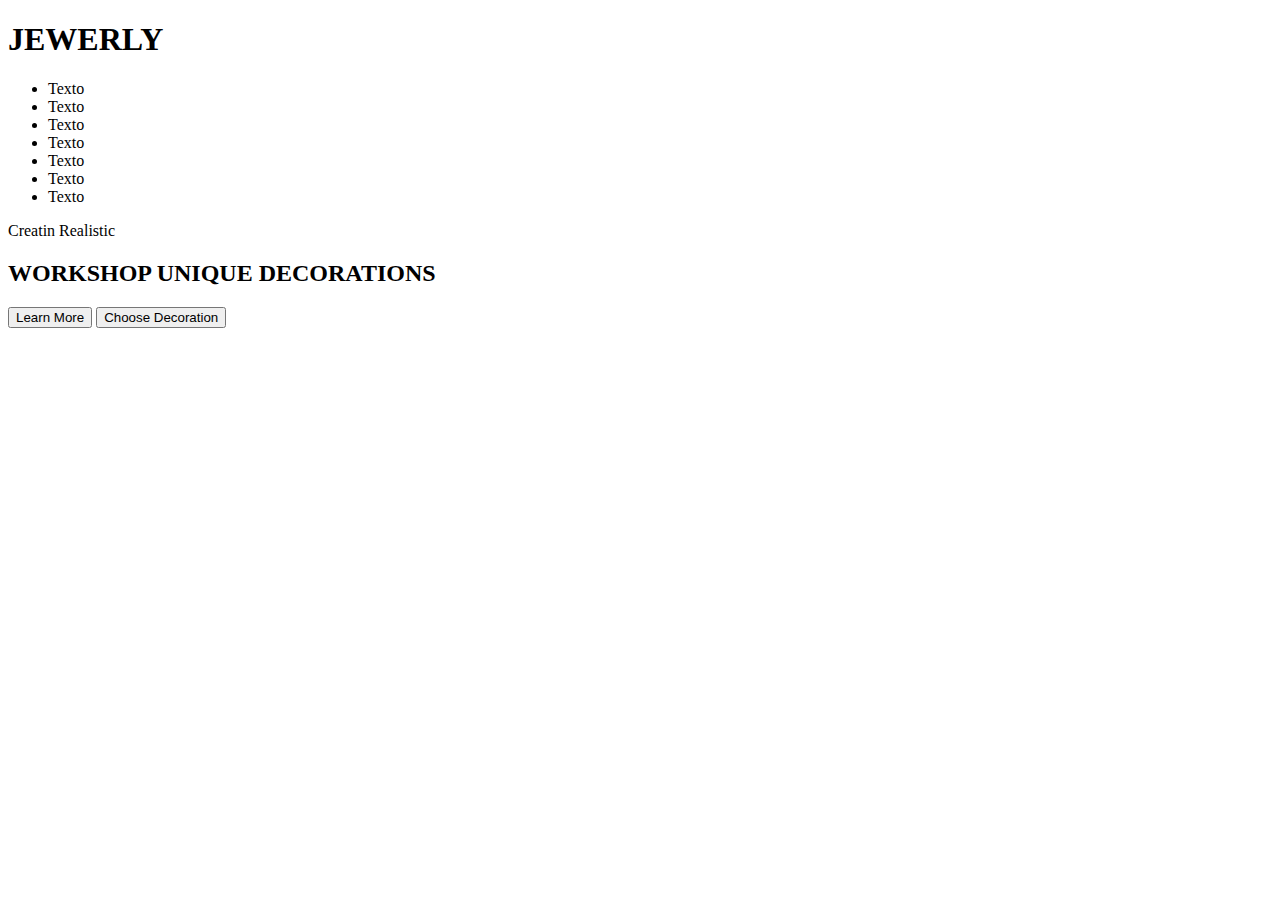
==== jewerly/index.html @ 1625b0ab "le puse css" ====
<!DOCTYPE html>
<html>
<head>
	<meta charset="utf-8">
	<meta http-equiv="X-UA-Compatible" content="IE=edge">
	<title></title>
	<link rel="stylesheet" href="css/style.css">
</head>
<body>

	<header>
		<div class="wrap-header" >
			

			<div class="header-menu">


				<h1 class="brand">
					JEWERLY

				</h1>

				<div class="wrap-menu">

					<ul class="menu">
						<li class="item">Texto</li>
						<li class="item">Texto</li>
						<li class="item">Texto</li>
						<li class="item">Texto</li>
						<li class="item">Texto</li>
						<li class="item">Texto</li>
						<li class="item">Texto</li>
					</ul>
				</div>

			</div>

			<div class="header-container">

				<div class="lema"> Creatin Realistic </div>

				<h2>WORKSHOP UNIQUE DECORATIONS</h2>

			</div>

			<div class="header-footer"></div>

				<button class="more">Learn More</button>
				<button class="choose">Choose Decoration</button>

		</div>
	</header>
	
</body>
</html>
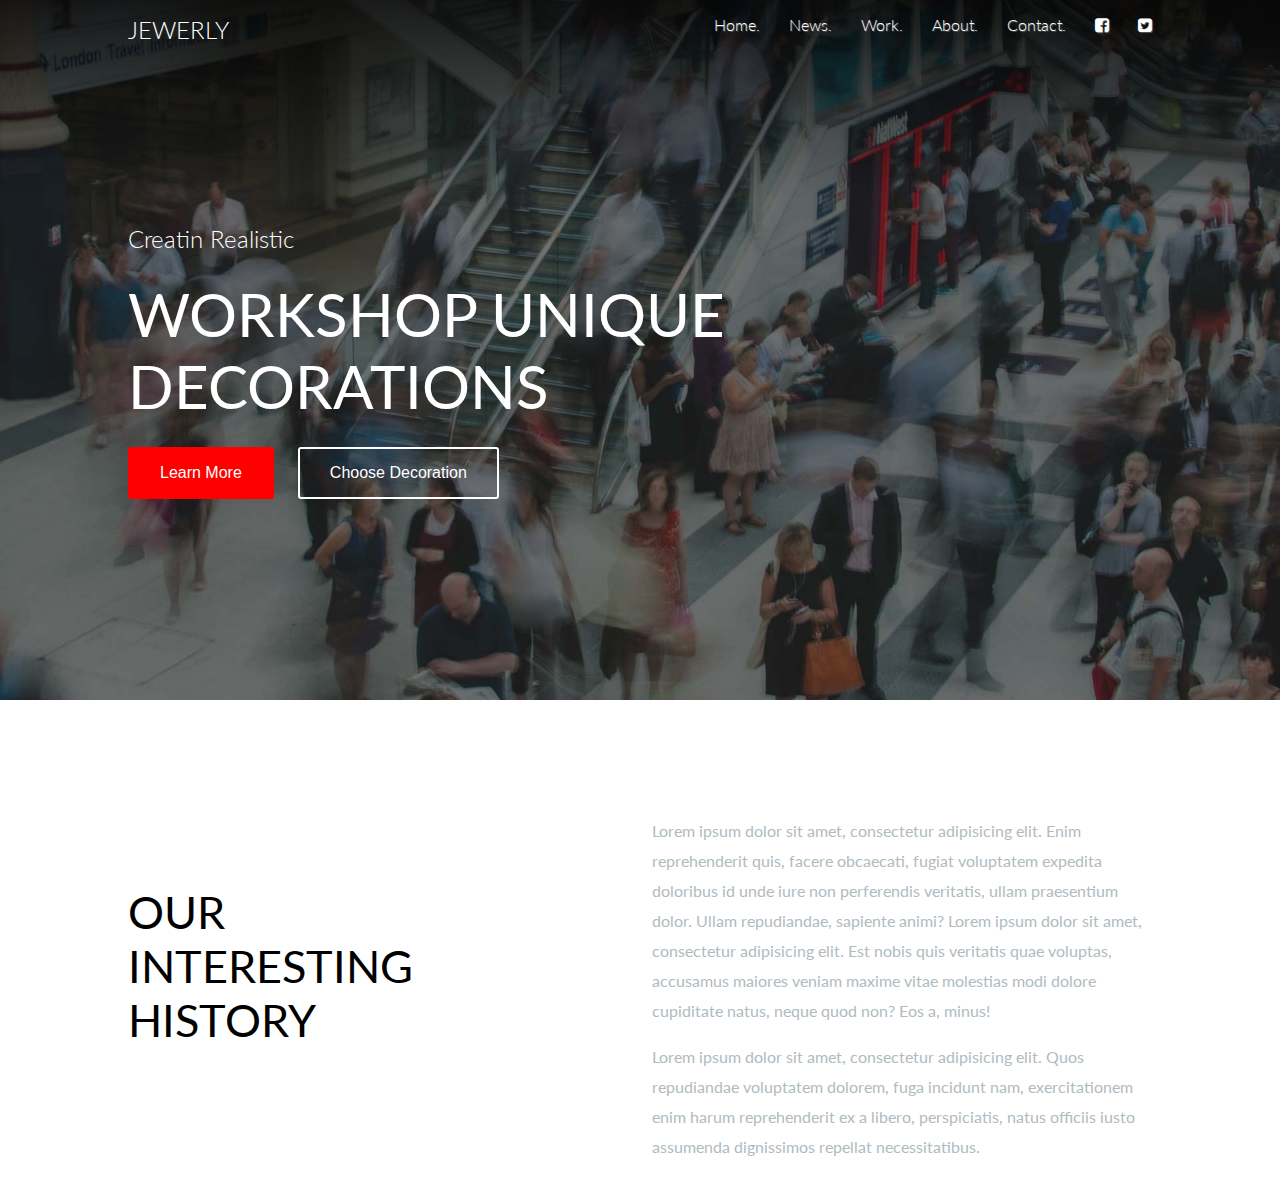
==== commit 8940f3e5: "Creación de Introducción" ====
--- a/jewerly/index.html
+++ b/jewerly/index.html
@@ -1,55 +1,86 @@
 <!DOCTYPE html>
 <html>
+
 <head>
 	<meta charset="utf-8">
 	<meta http-equiv="X-UA-Compatible" content="IE=edge">
 	<title></title>
+	<link rel="stylesheet" href="css/font-awesome-4.2.0/css/font-awesome.css">
 	<link rel="stylesheet" href="css/style.css">
 </head>
 <body>
 
-	<header>
+	<header>			
+	<div class="degradado">
+
+
 		<div class="wrap-header" >
+
 			
 
 			<div class="header-menu">
 
 
 				<h1 class="brand">
-					JEWERLY
+					<a href="">JEWERLY</a>
 
 				</h1>
 
 				<div class="wrap-menu">
 
 					<ul class="menu">
-						<li class="item">Texto</li>
-						<li class="item">Texto</li>
-						<li class="item">Texto</li>
-						<li class="item">Texto</li>
-						<li class="item">Texto</li>
-						<li class="item">Texto</li>
-						<li class="item">Texto</li>
+						<li class="item"><a href="">Home.</a></li>
+						<li class="item"><a href="">News.</a></li>
+						<li class="item"><a href="">Work.</a> </li>
+						<li class="item"><a href="">About.</a></li>
+						<li class="item"><a href="">Contact.</a></li>
+						<li class="item">
+							<a href=""><i class="fa fa-facebook-square"></i></a>
+						</li>
+						<li class="item">
+							<a href=""><i class="fa fa-twitter-square"></i></a>
+						</li>
+
 					</ul>
 				</div>
 
+				<div class="cleafix"></div>
+ 
 			</div>
 
 			<div class="header-container">
 
 				<div class="lema"> Creatin Realistic </div>
 
-				<h2>WORKSHOP UNIQUE DECORATIONS</h2>
+				<h2>WORKSHOP UNIQUE <br> DECORATIONS</h2>
 
 			</div>
 
-			<div class="header-footer"></div>
+			<div class="header-footer">
 
 				<button class="more">Learn More</button>
 				<button class="choose">Choose Decoration</button>
 
+			</div>
+
+
+		</div>
+
+
 		</div>
 	</header>
-	
+
+	<div class="container">
+		<section class="intro">
+			<h3>OUR INTERESTING HISTORY </h3>
+			<div class="text"> 
+
+				<p> Lorem ipsum dolor sit amet, consectetur adipisicing elit. Enim reprehenderit quis, facere obcaecati, fugiat voluptatem expedita doloribus id unde iure non perferendis veritatis, ullam praesentium dolor. Ullam repudiandae, sapiente animi? Lorem ipsum dolor sit amet, consectetur adipisicing elit. Est nobis quis veritatis quae voluptas, accusamus maiores veniam maxime vitae molestias modi dolore cupiditate natus, neque quod non? Eos a, minus!</p>
+
+				<p>Lorem ipsum dolor sit amet, consectetur adipisicing elit. Quos repudiandae voluptatem dolorem, fuga incidunt nam, exercitationem enim harum reprehenderit ex a libero, perspiciatis, natus officiis iusto assumenda dignissimos repellat necessitatibus.</p>
+			</div>
+
+		</section>
+	</div>
 </body>
-</html>
+</html>--- a/jewerly/css/style.css
+++ b/jewerly/css/style.css
@@ -0,0 +1,164 @@
+@import url(http://fonts.googleapis.com/css?family=Lato:300,400,700);
+
+
+/*HEADER*/
+
+body{
+	margin: 0;
+	border: 0;
+	font-family: 'Lato', sans-serif;
+}
+
+header{
+	height: 700px;
+	background-image: url(../img/fondo.jpg);
+	background-size: cover;
+	color: white;
+
+}
+
+header .wrap-header {
+	width: 1024px;
+	margin: 0 auto;
+
+}
+
+header .degradado{
+
+padding-top: 15px;
+background: -moz-linear-gradient(top, rgba(0,0,0,0.75) 0%, rgba(0,0,0,0) 40%); /* FF3.6+ */
+background: -webkit-gradient(linear, left top, left bottom, color-stop(0%,rgba(0,0,0,0.75)), color-stop(40%,rgba(0,0,0,0))); /* Chrome,Safari4+ */
+background: -webkit-linear-gradient(top, rgba(0,0,0,0.75) 0%,rgba(0,0,0,0) 40%); /* Chrome10+,Safari5.1+ */
+background: -o-linear-gradient(top, rgba(0,0,0,0.75) 0%,rgba(0,0,0,0) 40%); /* Opera 11.10+ */
+background: -ms-linear-gradient(top, rgba(0,0,0,0.75) 0%,rgba(0,0,0,0) 40%); /* IE10+ */
+background: linear-gradient(to bottom, rgba(0,0,0,0.75) 0%,rgba(0,0,0,0) 40%); /* W3C */
+filter: progid:DXImageTransform.Microsoft.gradient( startColorstr='#bf000000', endColorstr='#00000000',GradientType=0 ); /* IE6-9 */
+
+}
+
+header h1{
+
+	width: 150px;
+	float: left;
+	font-size: 24px;
+	padding: 0;
+	margin: 0;
+
+
+}
+
+header h1 a {
+	font-weight: 300;
+	color: white;
+	text-decoration: none;
+}
+
+/* MENU */
+
+header .wrap-menu {
+	float: right;
+}
+
+
+header .menu {
+	margin: 0;
+	padding: 0;
+	list-style: none;
+
+}
+
+header .menu .item{
+	display: inline-table;
+	margin-left:  25px;
+	text-shadow: #555 1px 1px 1px;
+
+}
+
+header .menu .item a {
+	color: white;
+	text-decoration: none;
+	font-weight: 300;
+}
+
+header .menu .item a:hover {
+	color: red;
+}
+
+.cleafix {
+	clear: both;
+}
+
+
+/* HEADER CONTAINER*/
+
+header .header-container{
+	margin-top: 180px;
+}
+
+header .header-container .lema{ 
+	font-weight: 300;
+	font-size: 24px;
+}
+
+header .header-container h2{
+	font-size: 60px;
+	font-weight: 400;
+	margin: 25px 0;
+
+}
+
+button.more{
+	
+	font-size: 16px;
+	border: 2px solid red;
+	background-color: red;
+	color: white;
+	padding: 15px 30px;
+	border-radius:3px;
+	cursor: pointer;
+
+}
+
+button.more:hover{
+
+	background-color: #c70204;
+	border-color: #c70204 ;
+}
+
+button.choose{
+	
+	margin-left: 20px;
+	font-size: 16px;
+	border: 2px solid white;
+	background-color: transparent;
+	color: white;
+	padding: 15px 30px;
+	border-radius:3px;
+	cursor: pointer;
+
+}
+
+.container {
+	width: 1024px;
+	margin: 0 auto;
+}
+
+.intro h3{
+	float: left;
+	font-size: 45px;
+	font-weight:400;
+	width: 300px;
+	padding-top: 140px; 
+}
+
+.intro .text{
+	float: right;
+	width: 500px;
+	color: #b0bbc0;
+	font-size: 16px;
+	padding-top: 100px;
+	line-height: 30px
+}
+
+
+
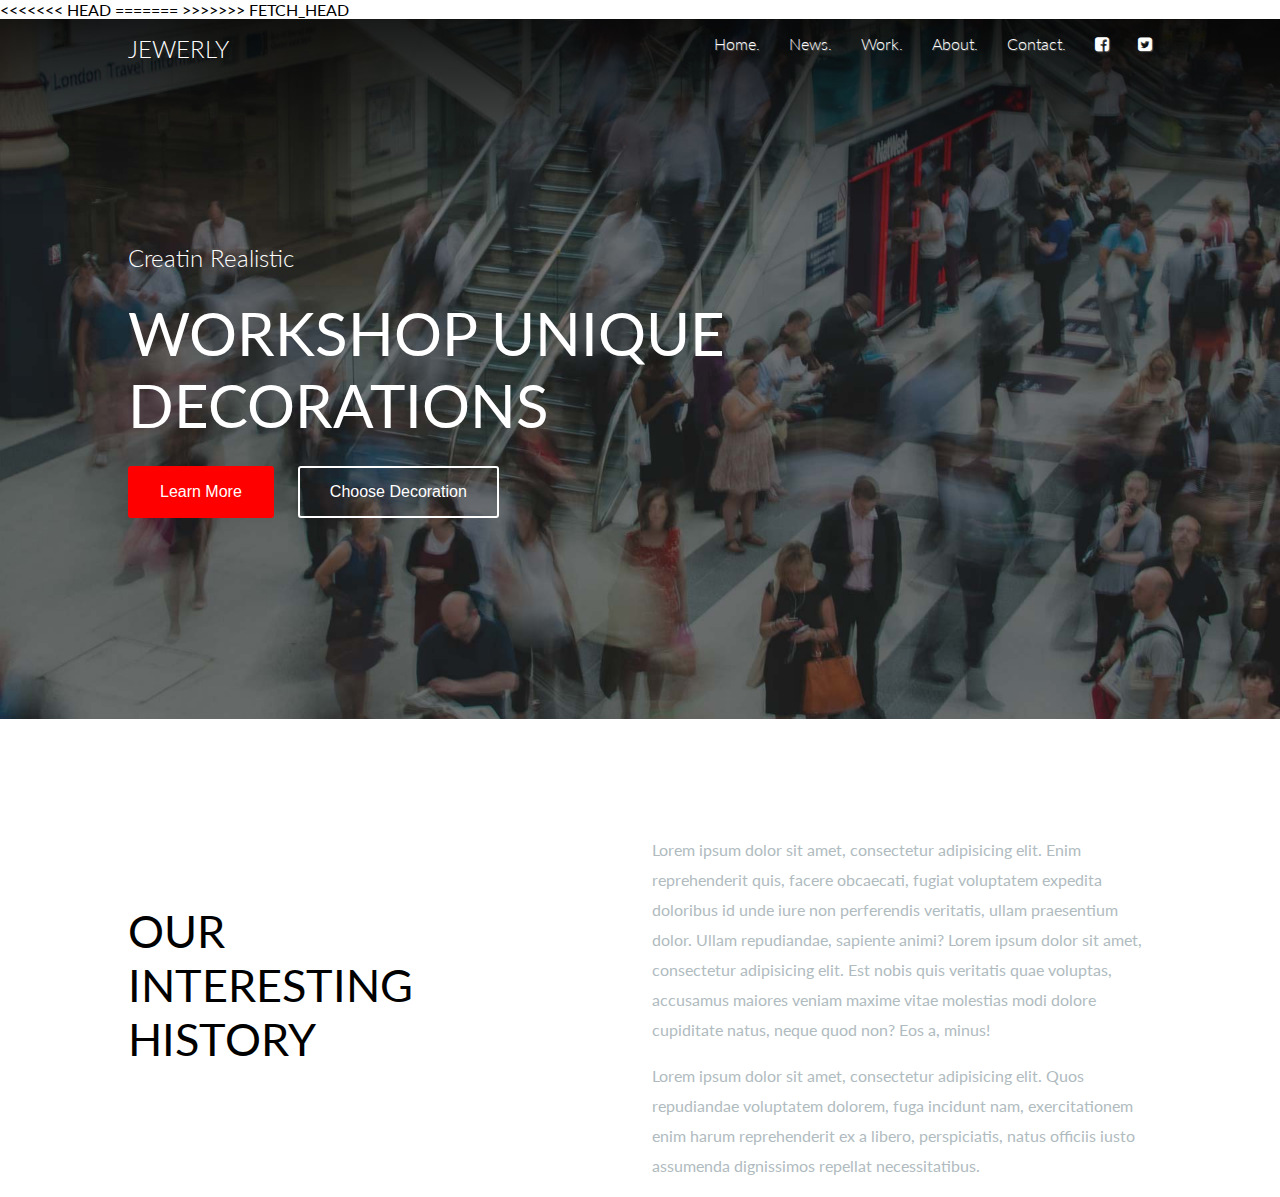
==== commit 1e8fb6d2: "Merge branch 'gh-pages' of https://github.com/meketone/edicionweb2014 into gh-pages" ====
--- a/jewerly/index.html
+++ b/jewerly/index.html
@@ -5,7 +5,10 @@
 	<meta charset="utf-8">
 	<meta http-equiv="X-UA-Compatible" content="IE=edge">
 	<title></title>
+<<<<<<< HEAD
 	<link rel="stylesheet" href="css/font-awesome-4.2.0/css/font-awesome.css">
+=======
+>>>>>>> FETCH_HEAD
 	<link rel="stylesheet" href="css/style.css">
 </head>
 <body>
@@ -83,4 +86,4 @@
 		</section>
 	</div>
 </body>
-</html>+</html>
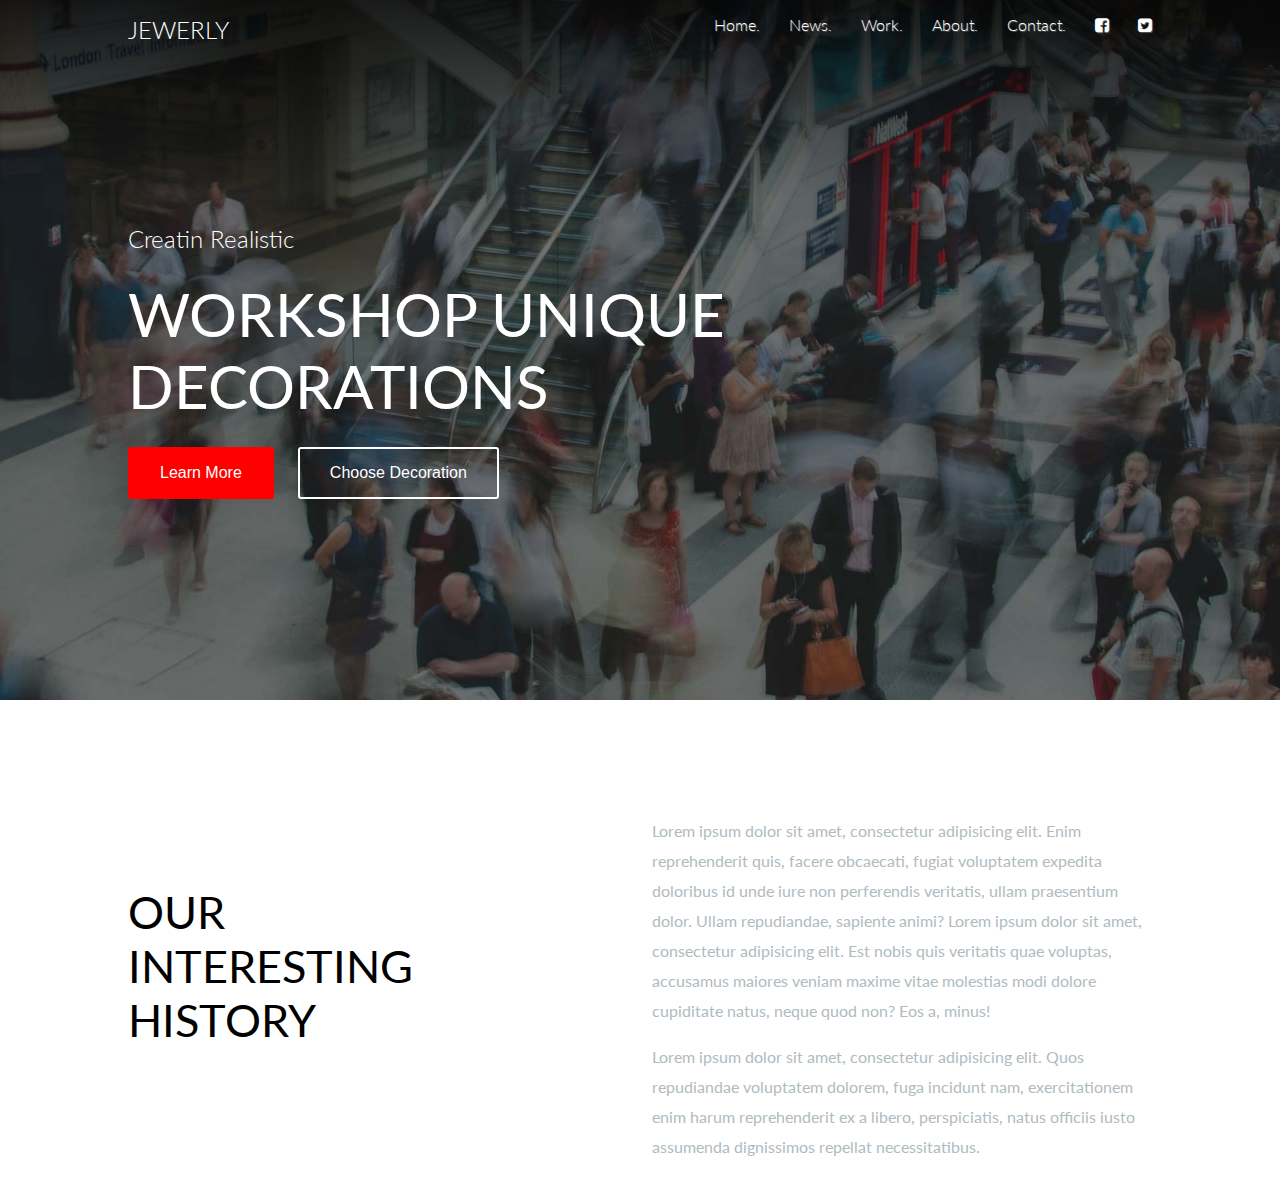
==== commit 5579201d: "Arregle el problema" ====
--- a/jewerly/index.html
+++ b/jewerly/index.html
@@ -5,10 +5,8 @@
 	<meta charset="utf-8">
 	<meta http-equiv="X-UA-Compatible" content="IE=edge">
 	<title></title>
-<<<<<<< HEAD
+
 	<link rel="stylesheet" href="css/font-awesome-4.2.0/css/font-awesome.css">
-=======
->>>>>>> FETCH_HEAD
 	<link rel="stylesheet" href="css/style.css">
 </head>
 <body>
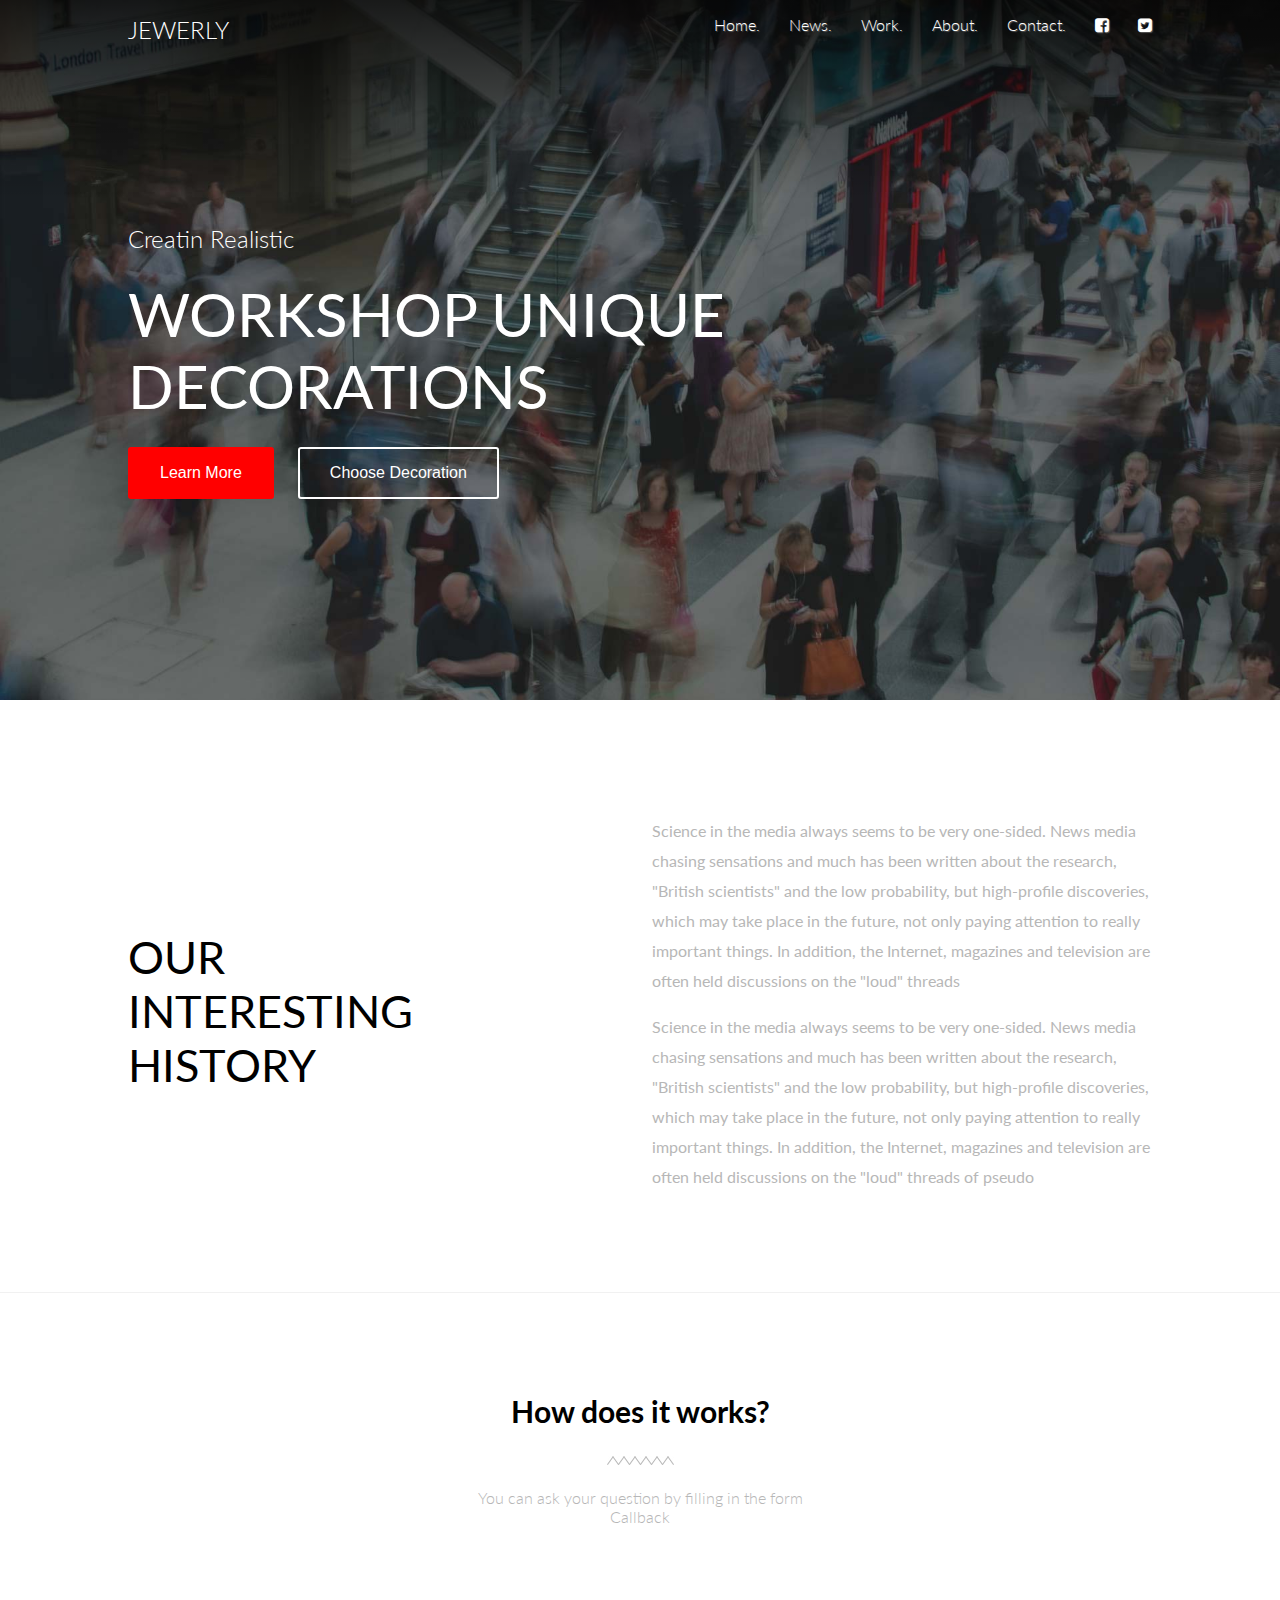
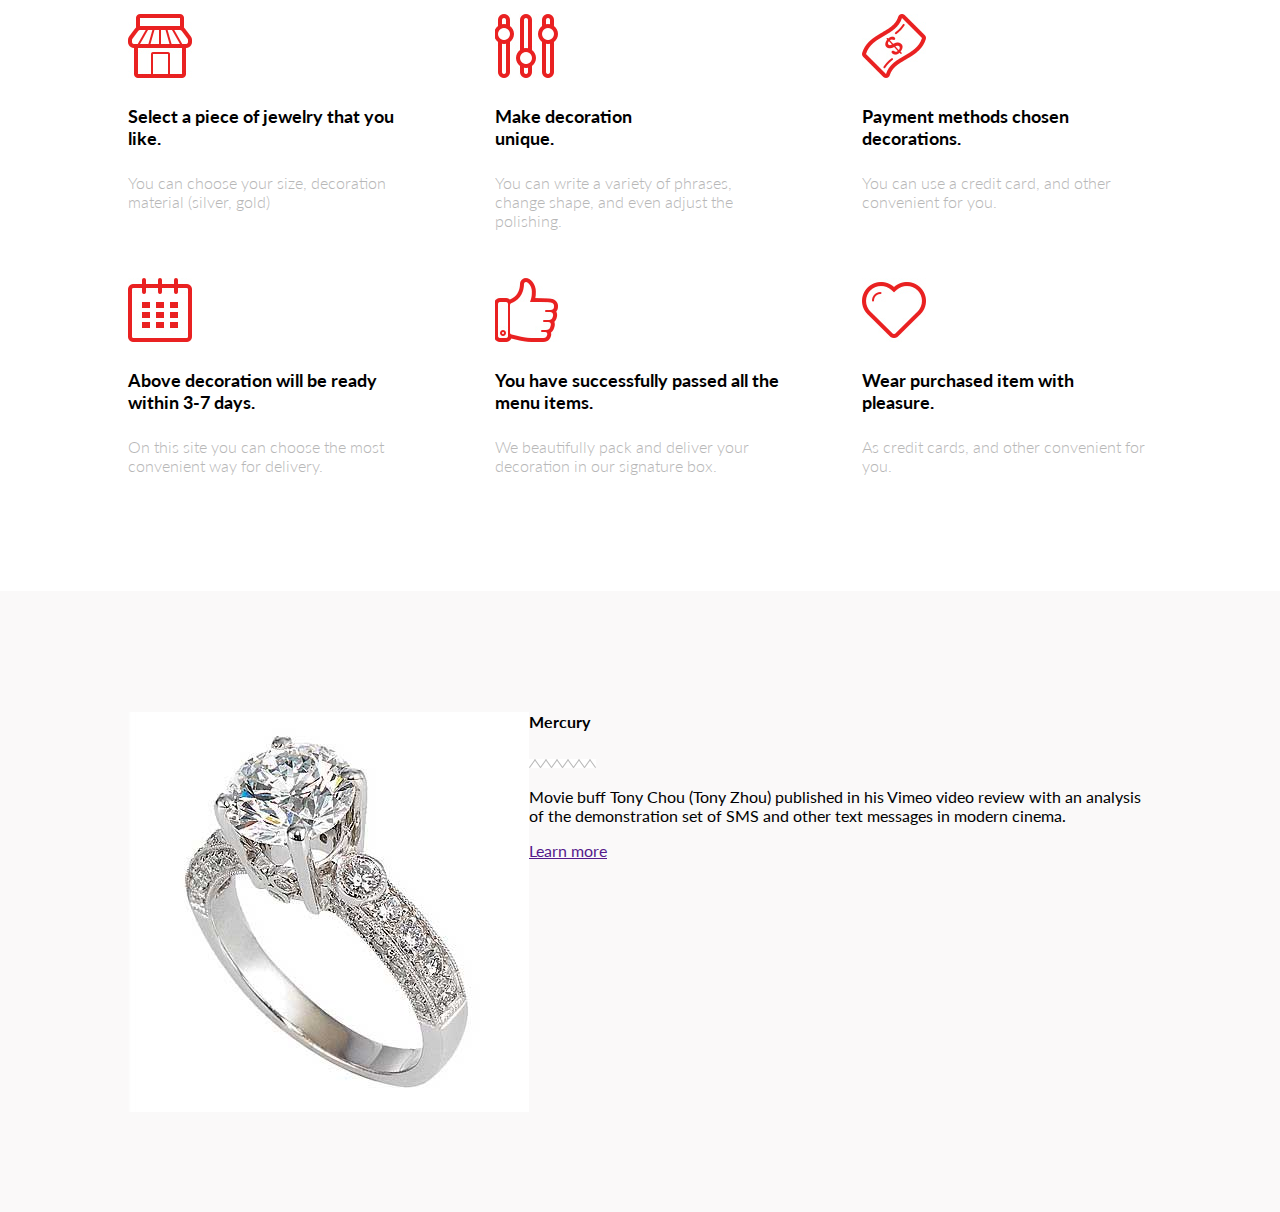
==== commit 52707598: "Agregamos la sección de work" ====
--- a/jewerly/index.html
+++ b/jewerly/index.html
@@ -45,7 +45,7 @@
 					</ul>
 				</div>
 
-				<div class="cleafix"></div>
+				<div class="clearfix"></div>
  
 			</div>
 
@@ -75,13 +75,100 @@
 		<section class="intro">
 			<h3>OUR INTERESTING HISTORY </h3>
 			<div class="text"> 
+				<p> Science in the media always seems to be very one-sided. News media chasing sensations and much has been written about the research, "British scientists" and the low probability, but high-profile discoveries, which may take place in the future, not only paying attention to really important things. In addition, the Internet, magazines and television are often held discussions on the "loud" threads</p>
 
-				<p> Lorem ipsum dolor sit amet, consectetur adipisicing elit. Enim reprehenderit quis, facere obcaecati, fugiat voluptatem expedita doloribus id unde iure non perferendis veritatis, ullam praesentium dolor. Ullam repudiandae, sapiente animi? Lorem ipsum dolor sit amet, consectetur adipisicing elit. Est nobis quis veritatis quae voluptas, accusamus maiores veniam maxime vitae molestias modi dolore cupiditate natus, neque quod non? Eos a, minus!</p>
+				<p>Science in the media always seems to be very one-sided. News media chasing sensations and much has been written about the research, "British scientists" and the low probability, but high-profile discoveries, which may take place in the future, not only paying attention to really important things. In addition, the Internet, magazines and television are often held discussions on the "loud" threads of pseudo </p>
+			</div>
+			<div class="clearfix"></div>
+		</section>
+	</div>
 
-				<p>Lorem ipsum dolor sit amet, consectetur adipisicing elit. Quos repudiandae voluptatem dolorem, fuga incidunt nam, exercitationem enim harum reprehenderit ex a libero, perspiciatis, natus officiis iusto assumenda dignissimos repellat necessitatibus.</p>
+	<div class="division"></div>
+
+	<div class="container">
+		<section class="work">
+			<h3> How does it works?</h3>
+			<div class="separador"><img src="img/quebrado.jpg" alt="">	</div>
+			<div class="subtitles">You can ask your question by filling in the form <br>Callback</div>
+		
+			<div class="work-container">
+				<div class="work-wrap">
+					<img src="img/casita.jpg" alt="">
+					<h4>Select a piece of jewelry that you like.</h4>
+					<p>You can choose your size, decoration material (silver, gold)</p>
+				</div>
+
+				<div class="work-wrap">
+					<img src="img/volumen.jpg" alt="">
+					<h4>Make decoration 
+						<br>unique.</h4>
+					<p>You can write a variety of phrases, change shape, and even adjust the polishing.</p>
+				</div>
+
+				<div class="work-wrap">
+					<img src="img/money.jpg" alt="">
+					<h4>Payment methods chosen
+						decorations.</h4>
+					<p>You can use a credit card, and other convenient for you.</p>
+				</div>
 			</div>
+
+			<div class="clearfix"></div>
+
+
+			<div class="work-container">
+				<div class="work-wrap">
+					<img src="img/calendario.jpg" alt="">
+					<h4>Above decoration will be ready within 3-7 days.</h4>
+					<p>On this site you can choose the most convenient way for delivery.</p>
+				</div>
+
+				<div class="work-wrap">
+					<img src="img/like.jpg" alt="">
+					<h4>You have successfully passed all the menu items.</h4>
+					<p>We beautifully pack and deliver your decoration in our signature box.</p>
+				</div>
+
+				<div class="work-wrap">
+					<img src="img/corazon.jpg" alt="">
+					<h4>Wear purchased item with
+						pleasure.</h4>
+					<p>As credit cards, and other convenient for you.</p>
+				</div>
+			</div>
+
+			<div class="clearfix"></div>
 
 		</section>
 	</div>
+
+	<div class="slider">
+
+		<div class="slider-item">
+			
+			<div class="container">
+				
+				<img  class="thumb" src="img/anillo.jpg" alt="">
+
+				<div class="media">
+					
+					<h4>Mercury</h4>
+
+					<img src="img/quebrado.jpg" alt="">
+
+					<p>Movie buff Tony Chou (Tony Zhou) published in his Vimeo video review with an analysis of the demonstration set of SMS and other text messages in modern cinema.</p>
+
+					<a href="">Learn more</a>
+
+				</div>
+
+				<div class="clearfix"></div>
+
+			</div>
+
+		</div>
+
+	</div>
+
 </body>
 </html>
--- a/jewerly/css/style.css
+++ b/jewerly/css/style.css
@@ -84,7 +84,7 @@
 	color: red;
 }
 
-.cleafix {
+.clearfix {
 	clear: both;
 }
 
@@ -148,17 +148,86 @@
 	font-size: 45px;
 	font-weight:400;
 	width: 300px;
-	padding-top: 140px; 
+	padding-top: 185px; 
 }
 
 .intro .text{
 	float: right;
 	width: 500px;
-	color: #b0bbc0;
+	color: #b7b7b7;
 	font-size: 16px;
 	padding-top: 100px;
 	line-height: 30px
 }
 
-
-
+.intro .text p {
+	margin-bottom: 0px;
+}
+
+.division {
+	border-top: 1px solid #f1f1f1;
+	margin: 100px 0px;
+
+}
+
+.work h3 {
+	font-size: 30px;
+	text-align: center;
+	margin: 0px;
+
+}
+
+.work .separador {
+	text-align: center;
+	margin: 20px 0px;
+}
+
+.work .subtitles {
+	text-align: center;
+	color: #b7b7b7;
+	font-weight: 300;
+	margin-bottom: 88px;
+}
+
+.work .work-container { 
+	margin:32px 0;
+}
+
+
+.work .work-wrap{
+
+	width: 285px;	
+	float: left;
+	margin-right: 82px;
+}
+
+.work .work-wrap:last-child{
+	margin-right: 0px;
+}
+
+.work h4{
+	font-size: 18px;
+
+}
+
+.work p {
+	font-size: 16px;
+	font-weight: 300;
+	color:#b7b7b7;
+}
+
+.work { 
+margin-bottom: 100px;
+}
+
+/*SLIDER*/
+
+.slider {
+ padding: 100px 0;
+ background: #faf9f9;
+}
+
+.slider img.thumb{
+
+	float:left;
+}
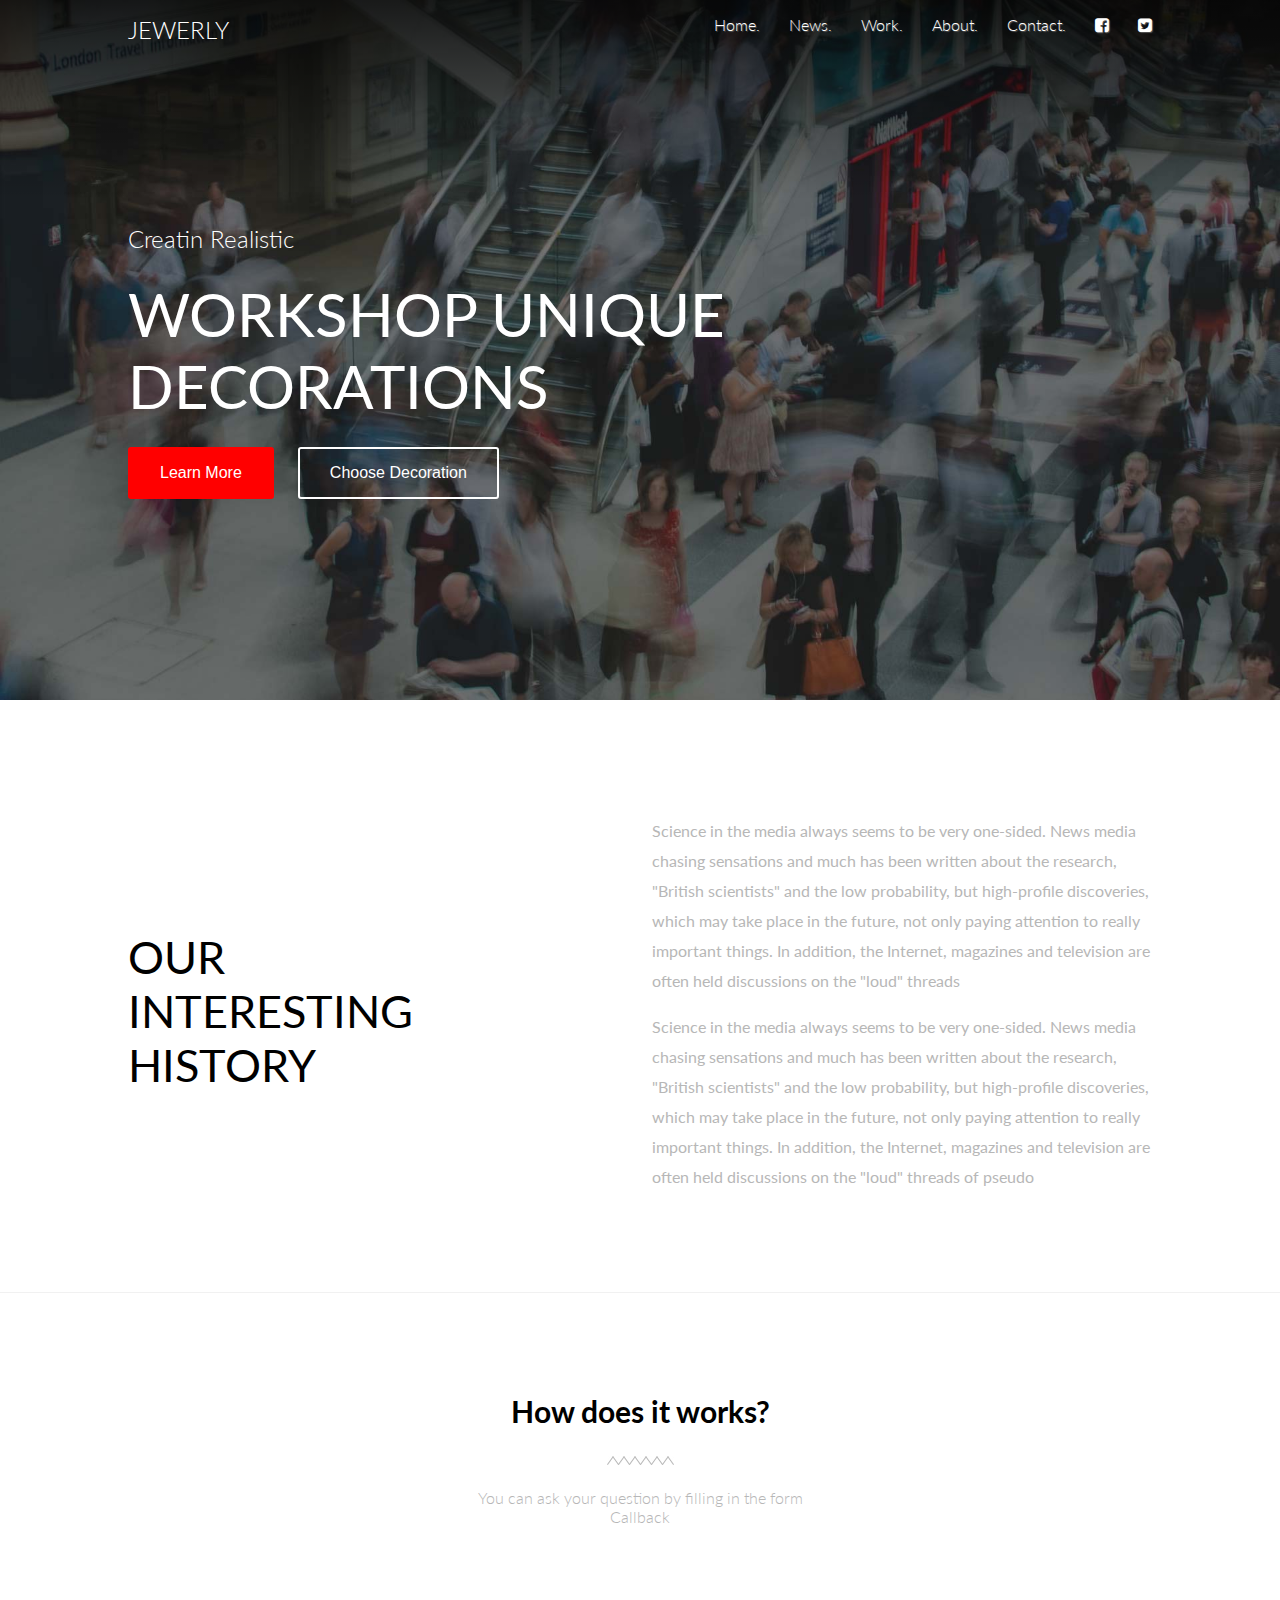
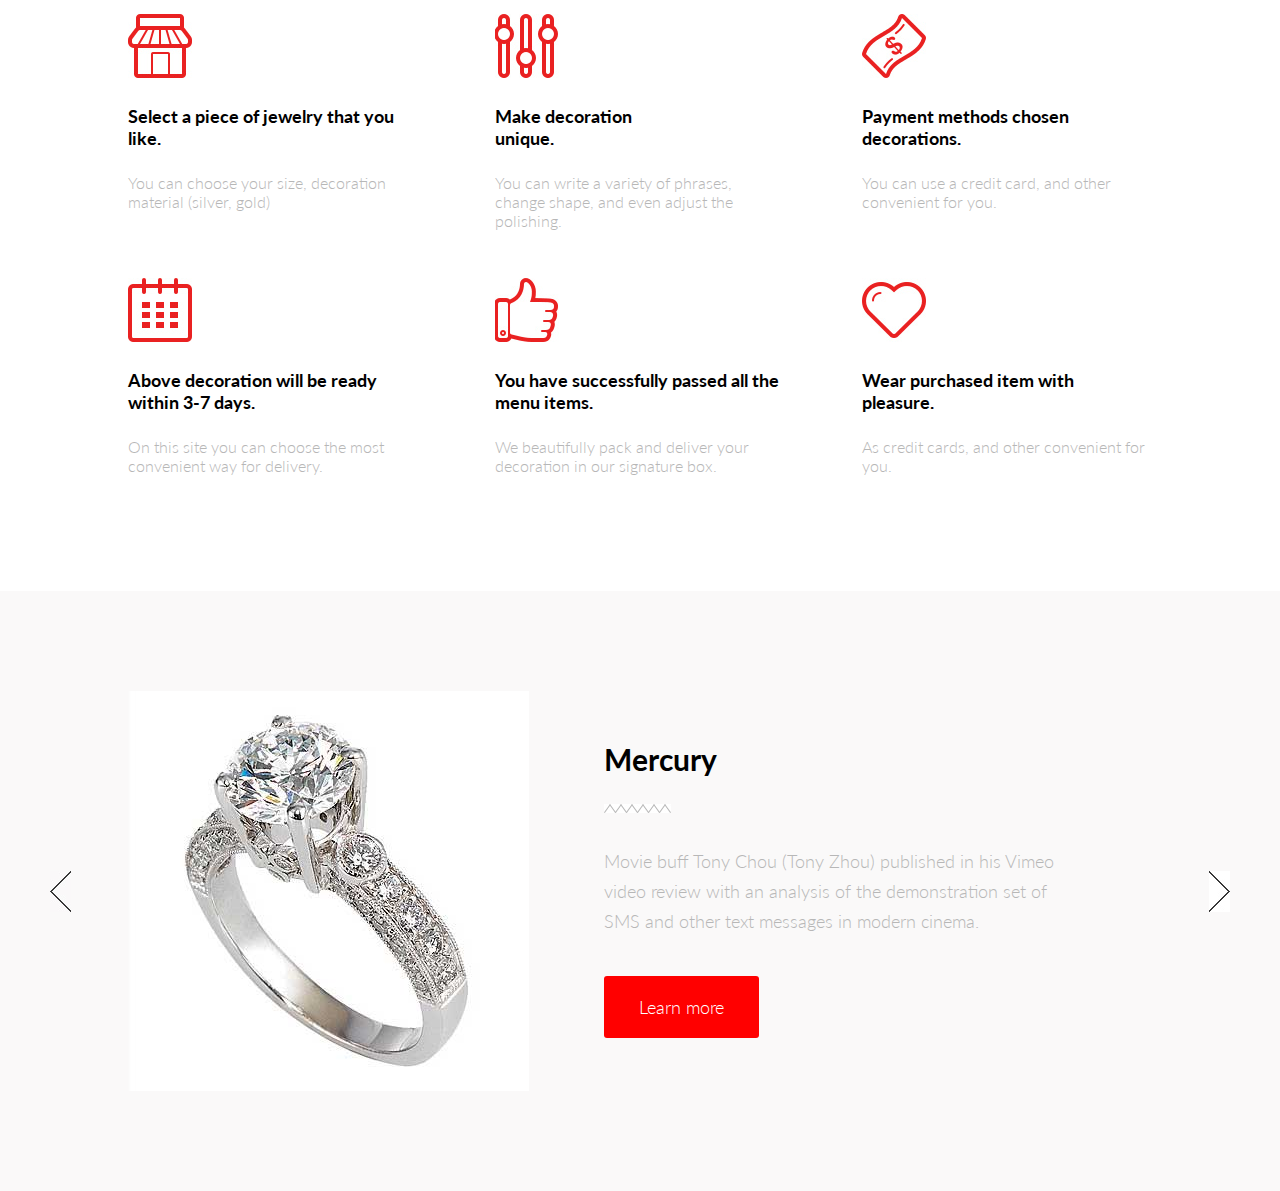
==== commit 4468a480: "Se ha terminado el slider" ====
--- a/jewerly/index.html
+++ b/jewerly/index.html
@@ -158,7 +158,7 @@
 
 					<p>Movie buff Tony Chou (Tony Zhou) published in his Vimeo video review with an analysis of the demonstration set of SMS and other text messages in modern cinema.</p>
 
-					<a href="">Learn more</a>
+					<a href="" >Learn more</a>
 
 				</div>
 
@@ -167,6 +167,9 @@
 			</div>
 
 		</div>
+		<a href="#" class="izquierda"></a>
+		<a href="#" class="derecha"></a>
+		
 
 	</div>
 
--- a/jewerly/css/style.css
+++ b/jewerly/css/style.css
@@ -225,9 +225,72 @@
 .slider {
  padding: 100px 0;
  background: #faf9f9;
-}
+ position: relative;
+ overflow: hidden;
+}
+
+.slider .izquierda{
+	display: block;
+	width: 21px;
+	height: 41px;
+	background-image: url(../img/flecha-izquierda.jpg);
+	background-repeat: no-repeat;
+
+	position: absolute;
+	left: 50px;
+	top: 50%;
+	margin-top: -20px;}
+
+.slider .derecha{
+	display: block;
+	width: 21px;
+	height: 41px;
+	background-image: url(../img/flecha-derecha.jpg);
+	background-repeat: no-repeat;
+
+	position: absolute;
+	right: 50px;
+	top: 50%;
+	margin-top: -20px;
+}
+
 
 .slider img.thumb{
 
 	float:left;
-}
+	margin-right:  75px;
+}
+
+.slider .media {
+	padding-top: 50px;
+}
+
+.slider h4{
+	font-size: 30px;
+	font-weight: bold;
+	margin: 0px 0px 20px 0px;
+}
+
+.slider p{ 
+font-size: 18px;
+width: 93%;
+line-height: 30px;
+color: #b7b7b7;
+font-weight: 300;
+margin-top: 30px;
+margin-bottom: 60px;
+}
+
+.slider .media a{
+	padding: 20px 35px;
+	background-color: red;
+	color: white;
+	text-decoration: none;
+	border-radius:3px; 
+	font-size: 18px;
+	font-weight: 300;
+}
+
+.slider .media a:hover{
+	background-color: #c70204;
+}
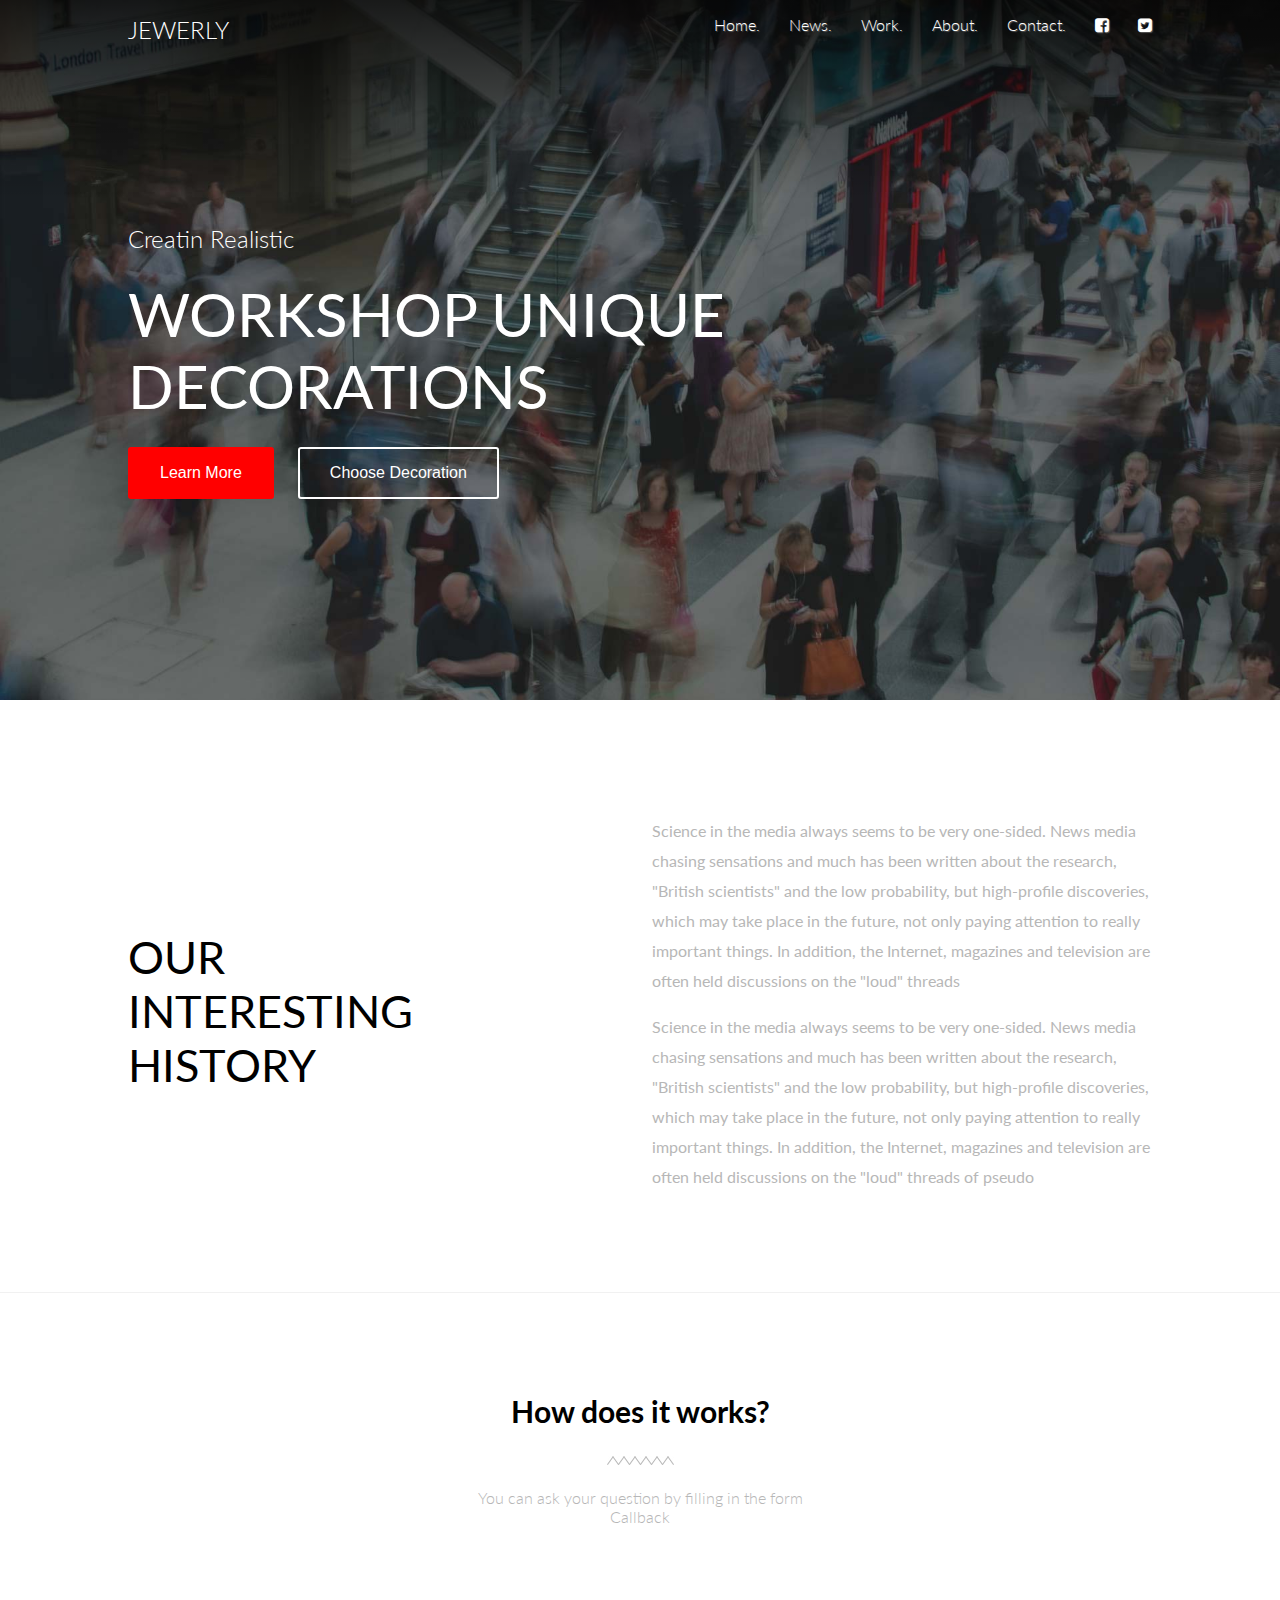
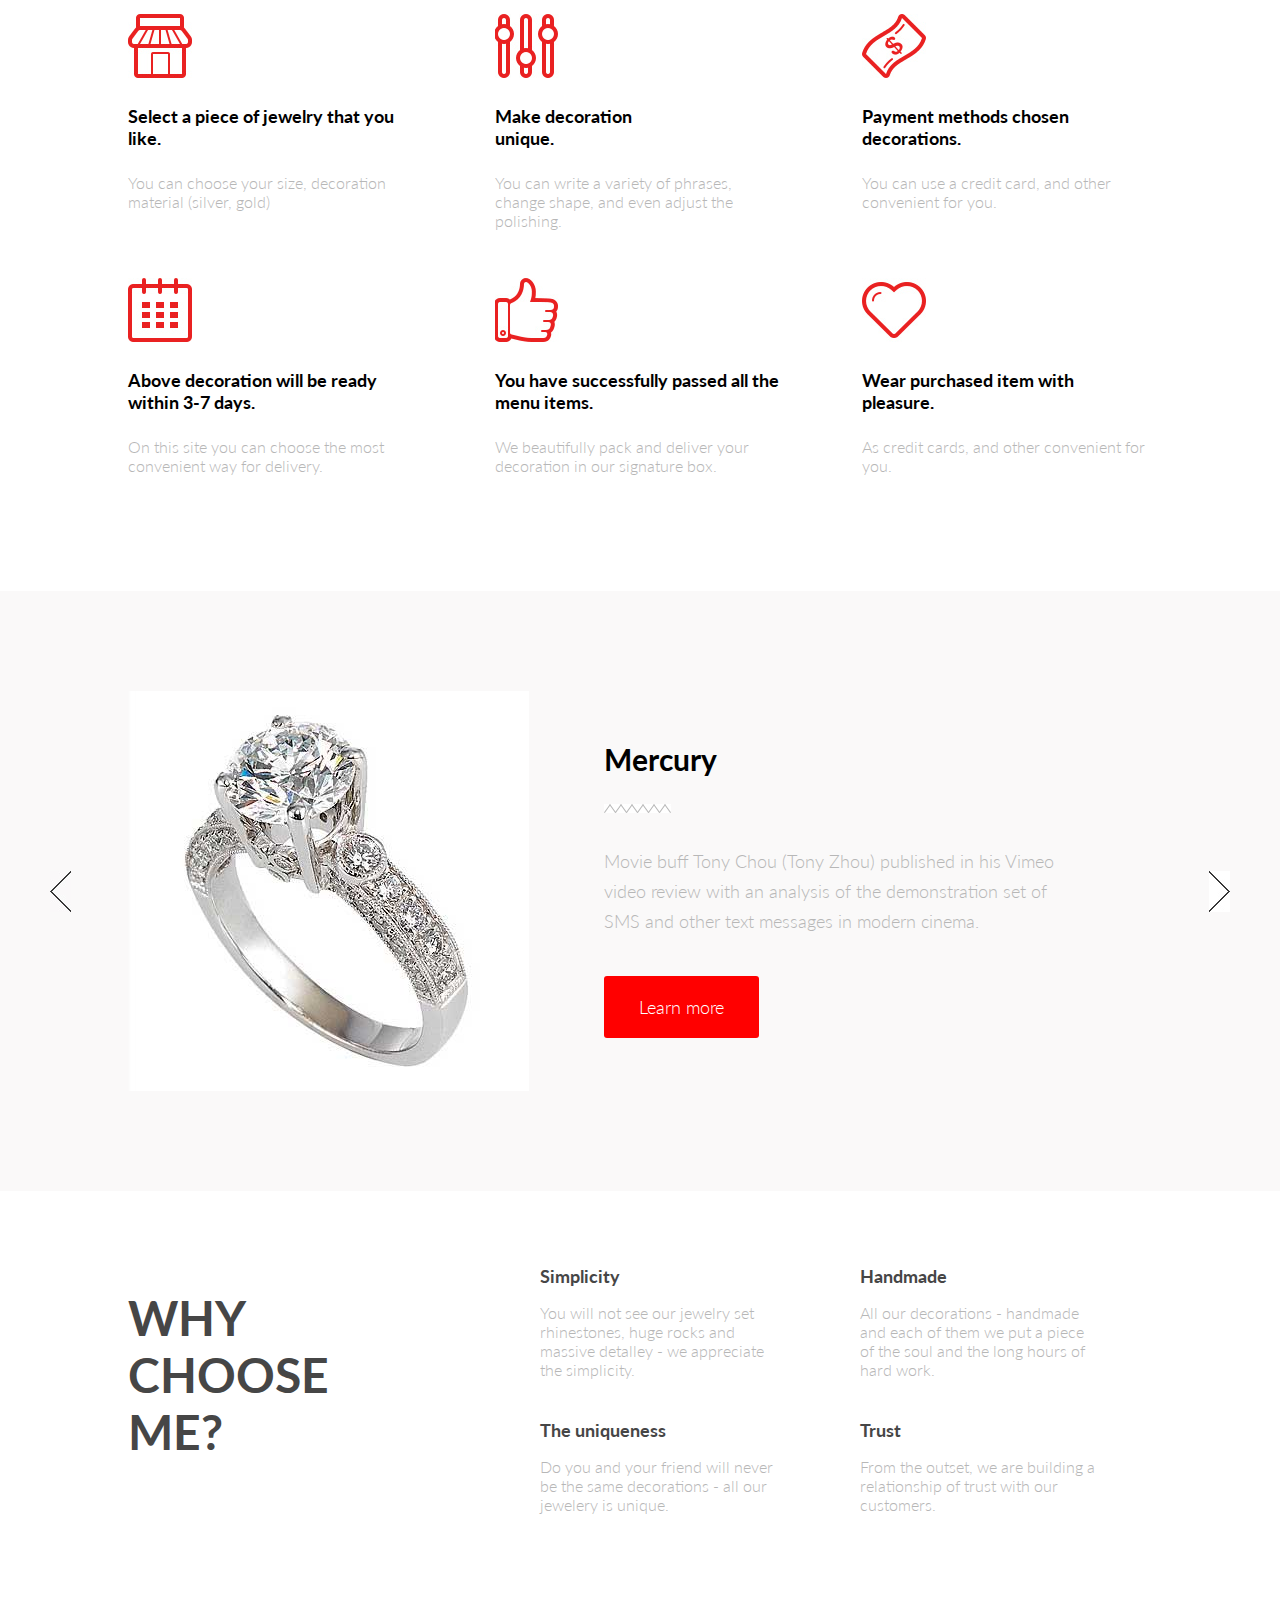
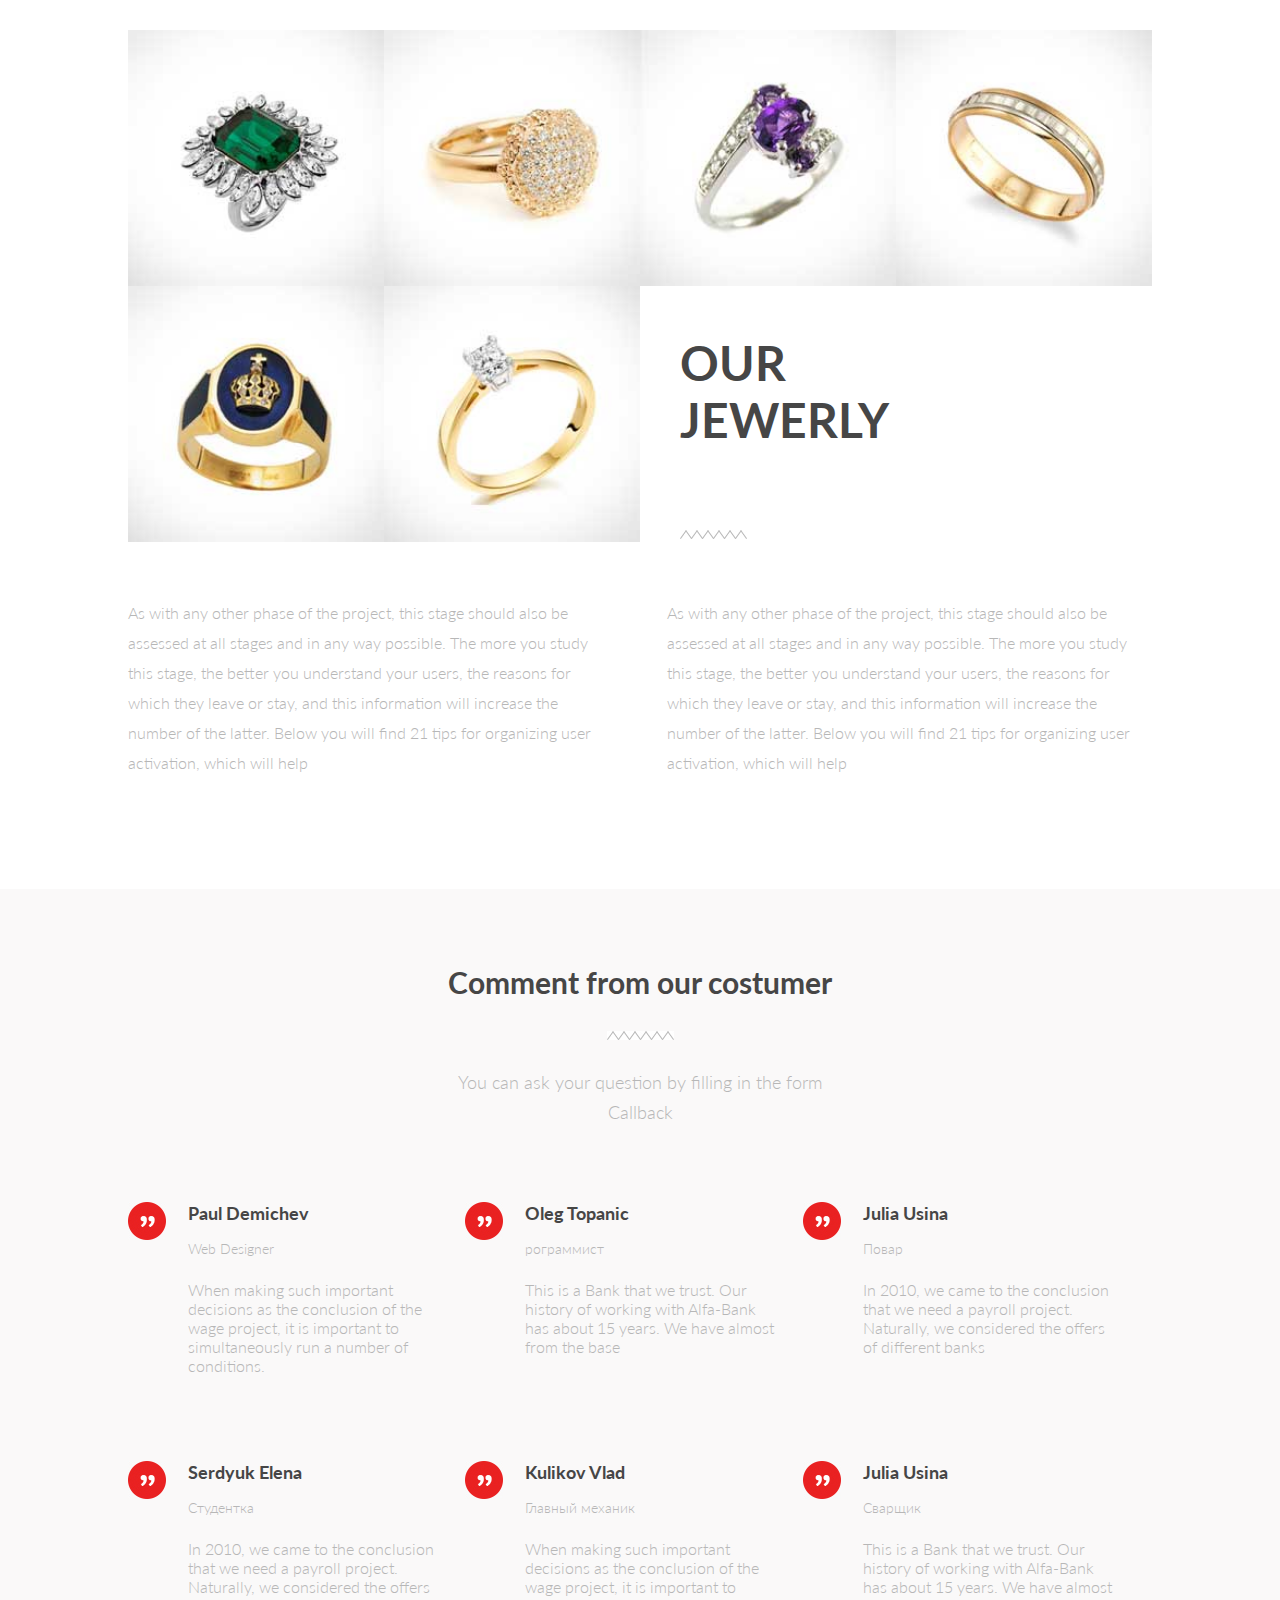
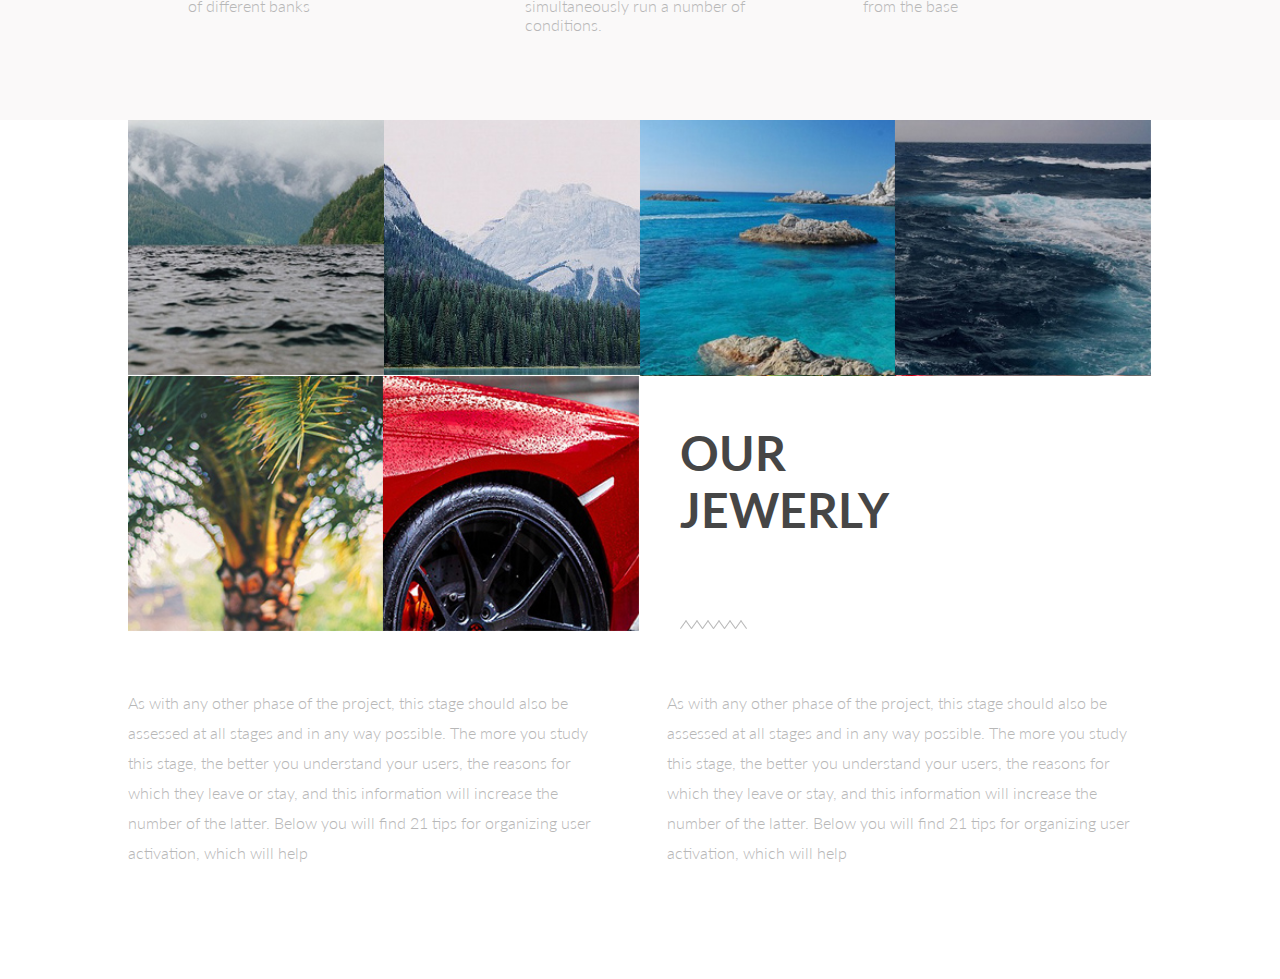
==== commit 56e6f073: "Ya están las imágenes puestas" ====
--- a/jewerly/index.html
+++ b/jewerly/index.html
@@ -169,8 +169,211 @@
 		</div>
 		<a href="#" class="izquierda"></a>
 		<a href="#" class="derecha"></a>
-		
-
+	</div>
+
+	<div class="container">
+		
+		<section class="choose">
+
+			<h3>WHY CHOOSE ME?</h3>
+
+			<div class="wrap-choose">
+
+				<div class="container-choose">
+					
+					<h4>Simplicity</h4>
+					<p>You will not see our jewelry set rhinestones, huge rocks and massive detalley - we appreciate the simplicity.</p>
+
+				</div>
+
+				<div class="container-choose">
+
+					<h4>Handmade</h4>
+					<p>All our decorations - handmade and each of them we put a piece of the soul and the long hours of hard work.</p>
+
+				</div>
+			</div>
+			<div class="wrap-choose">
+
+				<div class="container-choose">
+
+					<h4>The uniqueness</h4>
+					<p>Do you and your friend will never be the same decorations - all our jewelery is unique.</p>
+
+				</div>
+
+				<div class="container-choose">
+
+					<h4>Trust</h4>
+					<p>From the outset, we are building a relationship of trust with our customers.</p>
+
+				</div>
+				
+			</div>
+
+			<div class="clearfix"></div>
+
+		</section>
+
+	</div>
+
+	<div class="container">
+		
+		<section class="ourj">
+			
+			<div class="wrap-ourj">
+				
+				<img class="thumb" src="img/producto1.jpg" alt="">
+				<img class="thumb" src="img/producto2.jpg" alt="">
+				<img class="thumb" src="img/producto3.jpg" alt="">
+				<img class="thumb" src="img/producto4.jpg" alt="">
+				<img class="thumb" src="img/producto5.jpg" alt="">
+				<img class="thumb" src="img/producto6.jpg" alt="">
+
+				<div class="thumb title">
+					<h3>OUR JEWERLY</h3>
+				<img src="img/quebrado.jpg" alt="">
+				</div>
+				
+				<div class="clearfix"></div>
+
+			</div>
+
+
+		</section>
+	</div>
+
+		<div class="container">
+		
+		<section class="ourj-description">
+
+			<p>As with any other phase of the project, this stage should also be assessed at all stages and in any way possible. The more you study this stage, the better you understand your users, the reasons for which they leave or stay, and this information will increase the number of the latter. Below you will find 21 tips for organizing user activation, which will help </p>
+			
+			<p>As with any other phase of the project, this stage should also be assessed at all stages and in any way possible. The more you study this stage, the better you understand your users, the reasons for which they leave or stay, and this information will increase the number of the latter. Below you will find 21 tips for organizing user activation, which will help </p>
+
+
+		</section>
+	</div>
+
+	<section class="comments">
+
+		<div class="container">
+		
+			<h3>Comment from our costumer</h3>
+			<div class="separador"><img src="img/quebrado.jpg" alt="">	</div>
+			<p></p>
+			<div class="subtitle"> You can ask your question by filling in the form Callback</div>
+
+			<div class="comments-container">
+					
+				<div class="comment-wrap">
+						
+					<img src="img/bolitaa.jpg" alt="">
+					<div class="comment">
+						<h4>Paul Demichev</h4>
+						<div class="subtitle">Web Designer</div>
+						<p>When making such important decisions as the conclusion of the wage project, it is important to simultaneously run a number of conditions.</p>
+					</div>
+				</div>
+
+				<div class="comment-wrap">
+						
+					<img src="img/bolitaa.jpg" alt="">
+					<div class="comment">
+						<h4>Oleg Topanic</h4>
+						<div class="subtitle">рограммист</div>
+						<p>This is a Bank that we trust. Our history of working with Alfa-Bank has about 15 years. We have almost from the base</p>
+					</div>
+				</div>
+
+				<div class="comment-wrap">
+						
+					<img src="img/bolitaa.jpg" alt="">
+					<div class="comment">
+						<h4>Julia Usina</h4>
+						<div class="subtitle">Повар</div>
+						<p>In 2010, we came to the conclusion that we need a payroll project. Naturally, we considered the offers of different banks
+						</p>
+					</div>
+				</div>
+				<div class="clearfix"></div>
+			</div>
+
+			<div class="comments-container">
+					
+				<div class="comment-wrap">
+						
+					<img src="img/bolitaa.jpg" alt="">
+					<div class="comment">
+						<h4>Serdyuk Elena</h4>
+						<div class="subtitle">Студентка</div>
+						<p>In 2010, we came to the conclusion that we need a payroll project. Naturally, we considered the offers of different banks</p>
+					</div>
+				</div>
+
+				<div class="comment-wrap">
+						
+					<img src="img/bolitaa.jpg" alt="">
+					<div class="comment">
+						<h4>Kulikov Vlad</h4>
+						<div class="subtitle">Главный механик</div>
+						<p>When making such important decisions as the conclusion of the wage project, it is important to simultaneously run a number of conditions.</p>
+					</div>
+				</div>
+
+				<div class="comment-wrap">
+						
+					<img src="img/bolitaa.jpg" alt="">
+					<div class="comment">
+						<h4>Julia Usina</h4>
+						<div class="subtitle">Сварщик</div>
+						<p>This is a Bank that we trust. Our history of working with Alfa-Bank has about 15 years. We have almost from the base
+						</p>
+					</div>
+				</div>
+				<div class="clearfix"></div>
+
+			</div>
+	</div>
+</section>
+
+
+<div class="container">
+		
+		<section class="ourj">
+			
+			<div class="wrap-ourj">
+				
+				<img class="thumb" src="img/we-1.jpg" alt="">
+				<img class="thumb" src="img/we-2.jpg" alt="">
+				<img class="thumb" src="img/we-3.jpg" alt="">
+				<img class="thumb" src="img/we-4.jpg" alt="">
+				<img class="thumb" src="img/we-5.jpg" alt="">
+				<img class="thumb" src="img/we-6.jpg" alt="">
+
+				<div class="thumb title">
+					<h3>OUR JEWERLY</h3>
+				<img src="img/quebrado.jpg" alt="">
+				</div>
+				
+				<div class="clearfix"></div>
+
+			</div>
+
+
+		</section>
+	</div>
+
+		<div class="container">
+		
+		<section class="ourj-description">
+
+			<p>As with any other phase of the project, this stage should also be assessed at all stages and in any way possible. The more you study this stage, the better you understand your users, the reasons for which they leave or stay, and this information will increase the number of the latter. Below you will find 21 tips for organizing user activation, which will help </p>
+			
+			<p>As with any other phase of the project, this stage should also be assessed at all stages and in any way possible. The more you study this stage, the better you understand your users, the reasons for which they leave or stay, and this information will increase the number of the latter. Below you will find 21 tips for organizing user activation, which will help </p>
+
+
+		</section>
 	</div>
 
 </body>
--- a/jewerly/css/style.css
+++ b/jewerly/css/style.css
@@ -294,3 +294,165 @@
 .slider .media a:hover{
 	background-color: #c70204;
 }
+
+.choose{
+
+	padding-top: 50px;
+	padding-bottom: 100px;
+}
+
+
+.choose h3 {
+	width: 280px;
+	font-size: 48px;
+	font-weight: bold;
+	float: left;
+	color: #464646;
+}
+
+.choose h4{ 
+	font-size: 18px;
+	color:#464646;
+	font-weight: bold;
+	margin-bottom: 15px;
+}
+
+.choose p {
+	font-size: 16px;
+	color: #b7b7b7;
+	font-weight: 300;
+}
+
+.choose .wrap-choose {
+	width: 612px;
+	float: right;
+}
+
+.choose .container-choose{
+
+	float:left;
+	width: 240px;
+	margin-right: 0px;
+
+}
+
+.choose .container-choose:first-child {
+
+	margin-right: 80px;
+
+}
+
+.ourj .thumb{
+	display: block;
+	float: left;
+	width: 256px;
+
+}
+.ourj .title {
+	width: 300px;
+	margin-left: 40px; 
+
+}
+
+.ourj .title h3{
+
+	font-size: 48px;
+	font-weight: bold;
+	color: #464646;
+	margin-bottom: 75px;
+}
+
+.ourj-description {
+
+	padding-top: 40px;
+	margin-bottom: 95px;
+}
+
+.ourj-description p{
+	display: inline-block;
+	width: 480px;
+	font-size: 16px;
+	color: #b7b7b7;
+	font-weight: 300;
+	line-height: 30px;
+}
+
+.ourj-description p:last-child{
+	margin-left: 55px;
+	
+}
+
+.comments{
+	padding-top: 75px;
+	background-color: #faf9f9;
+}
+
+.comments h3{
+	font-size: 30px;
+	text-align: center;
+	color:#464646;
+	font-weight: bold;
+	margin:0 0 24px 0;
+}
+
+.comments .separador{
+	text-align: center;
+	margin:0 0 24px 0;
+}
+
+.comments .subtitle{
+	width: 395px;
+	margin: 0 auto;
+	font-size: 18px;
+	color:#b7b7b7;
+	text-align: center;
+	font-weight: 300;
+	line-height: 30px;
+	margin-bottom: 75px;
+}
+
+.comments .comment-wrap{
+	width: 31%;
+	float: left;
+	padding-right:20px;
+	position: relative;
+	margin-bottom: 70px;
+
+}
+
+.comments .comment-wrap:last-child{
+	padding-left: 0;
+}
+
+.comments .comment-wrap img{
+	position: absolute;
+}
+
+.comments .comment-wrap .comment{
+	padding-left: 60px;
+}
+
+
+.comments .comment-wrap .comment h4{
+	margin: 0;
+	padding: 0;
+	font-size: 18px;
+	color: #464646;
+	font-weight: bold;
+	margin-bottom: 10px;
+}
+
+.comments .comment-wrap .comment .subtitle{
+	font-size:14px;
+	width: auto;
+	text-align: left;
+	color:#b7b7b7;
+	margin: 0;
+
+}
+
+.comments .comment-wrap .comment p{
+	color: #b7b7b7;
+	font-size: 16px;
+	font-weight: 300;
+}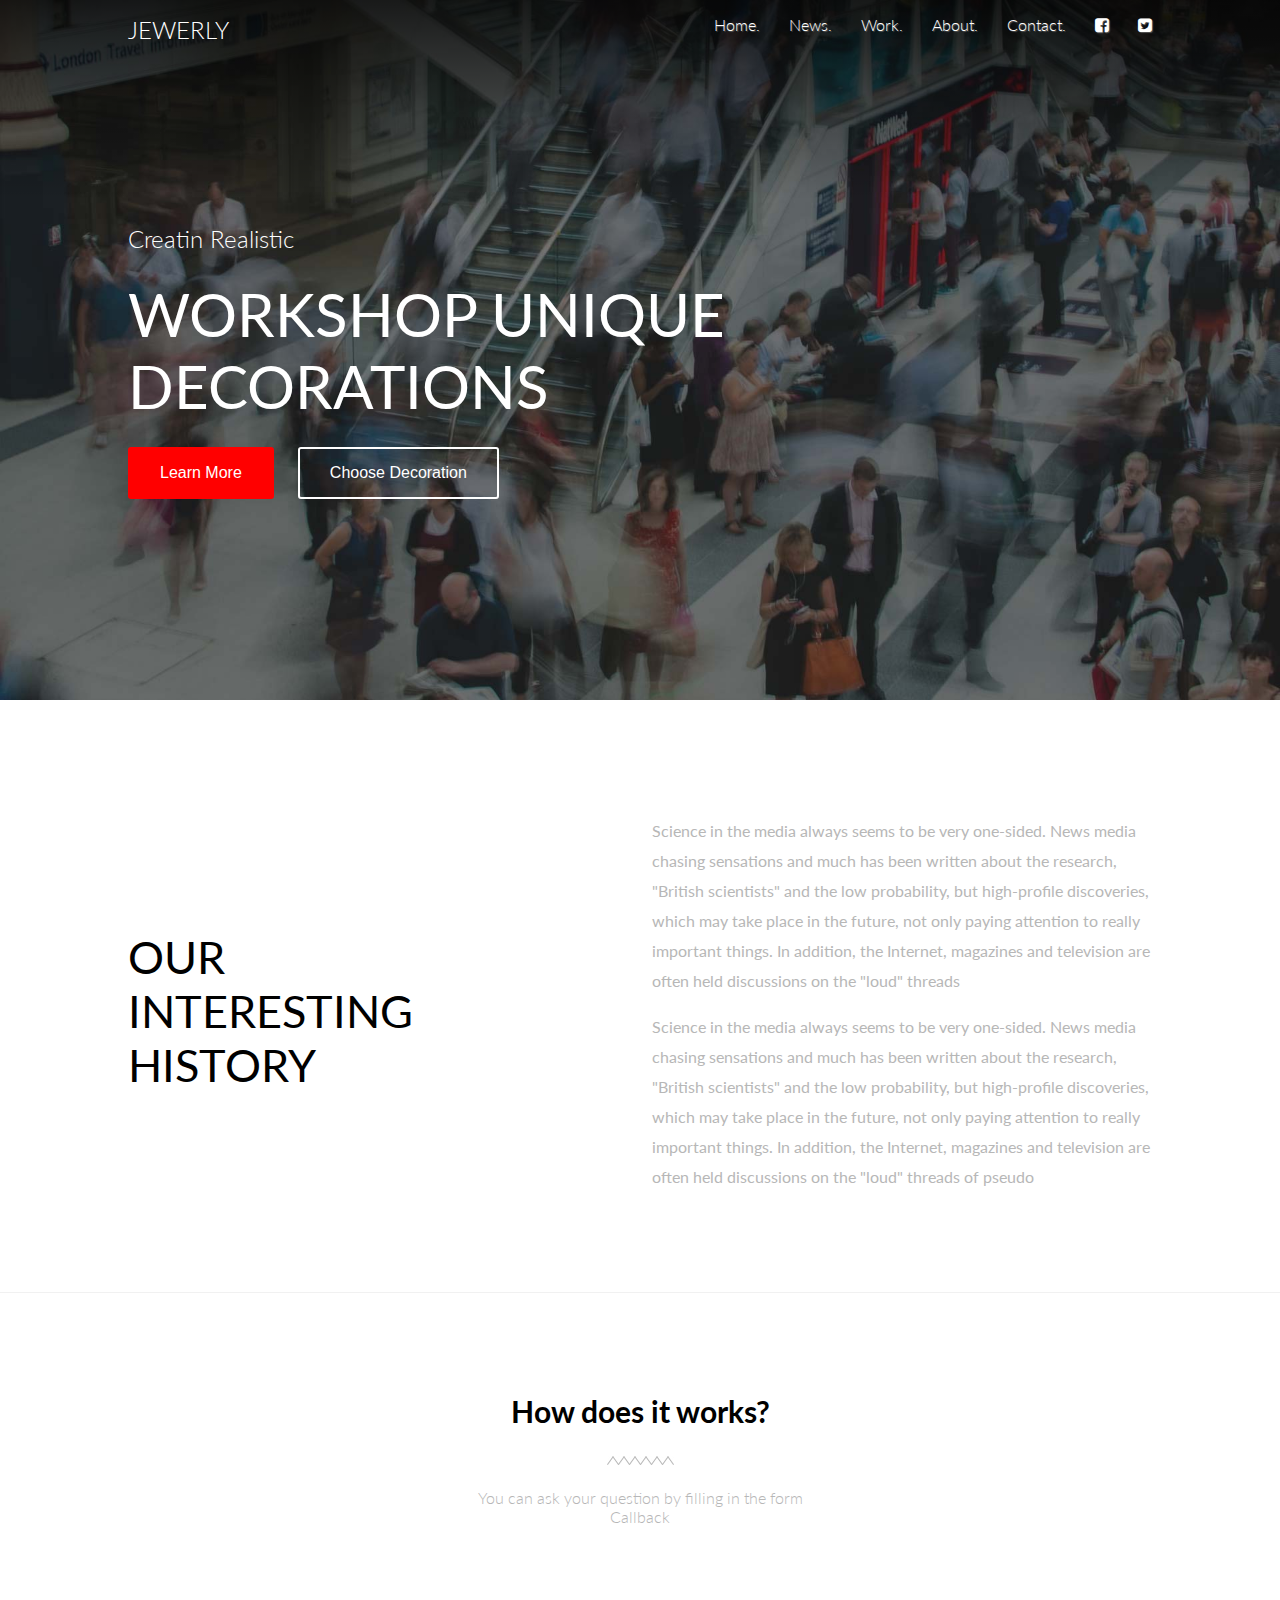
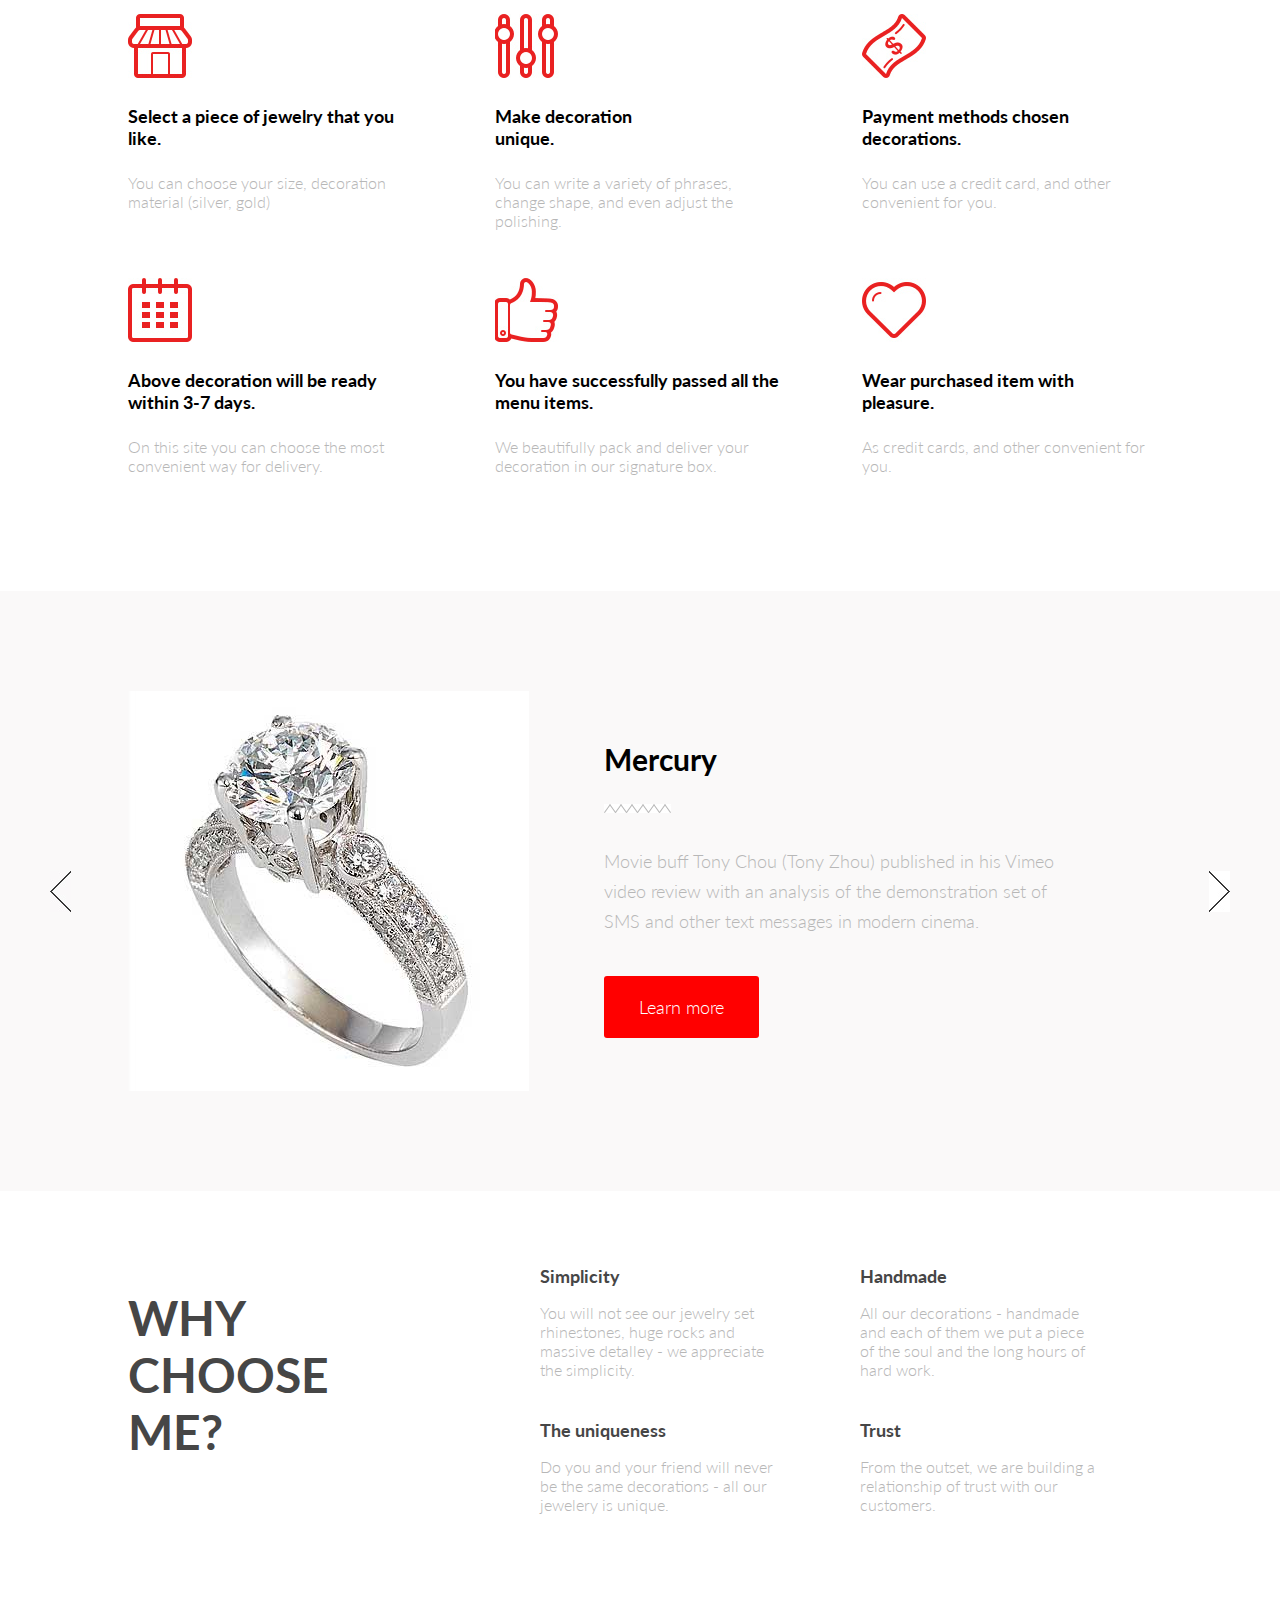
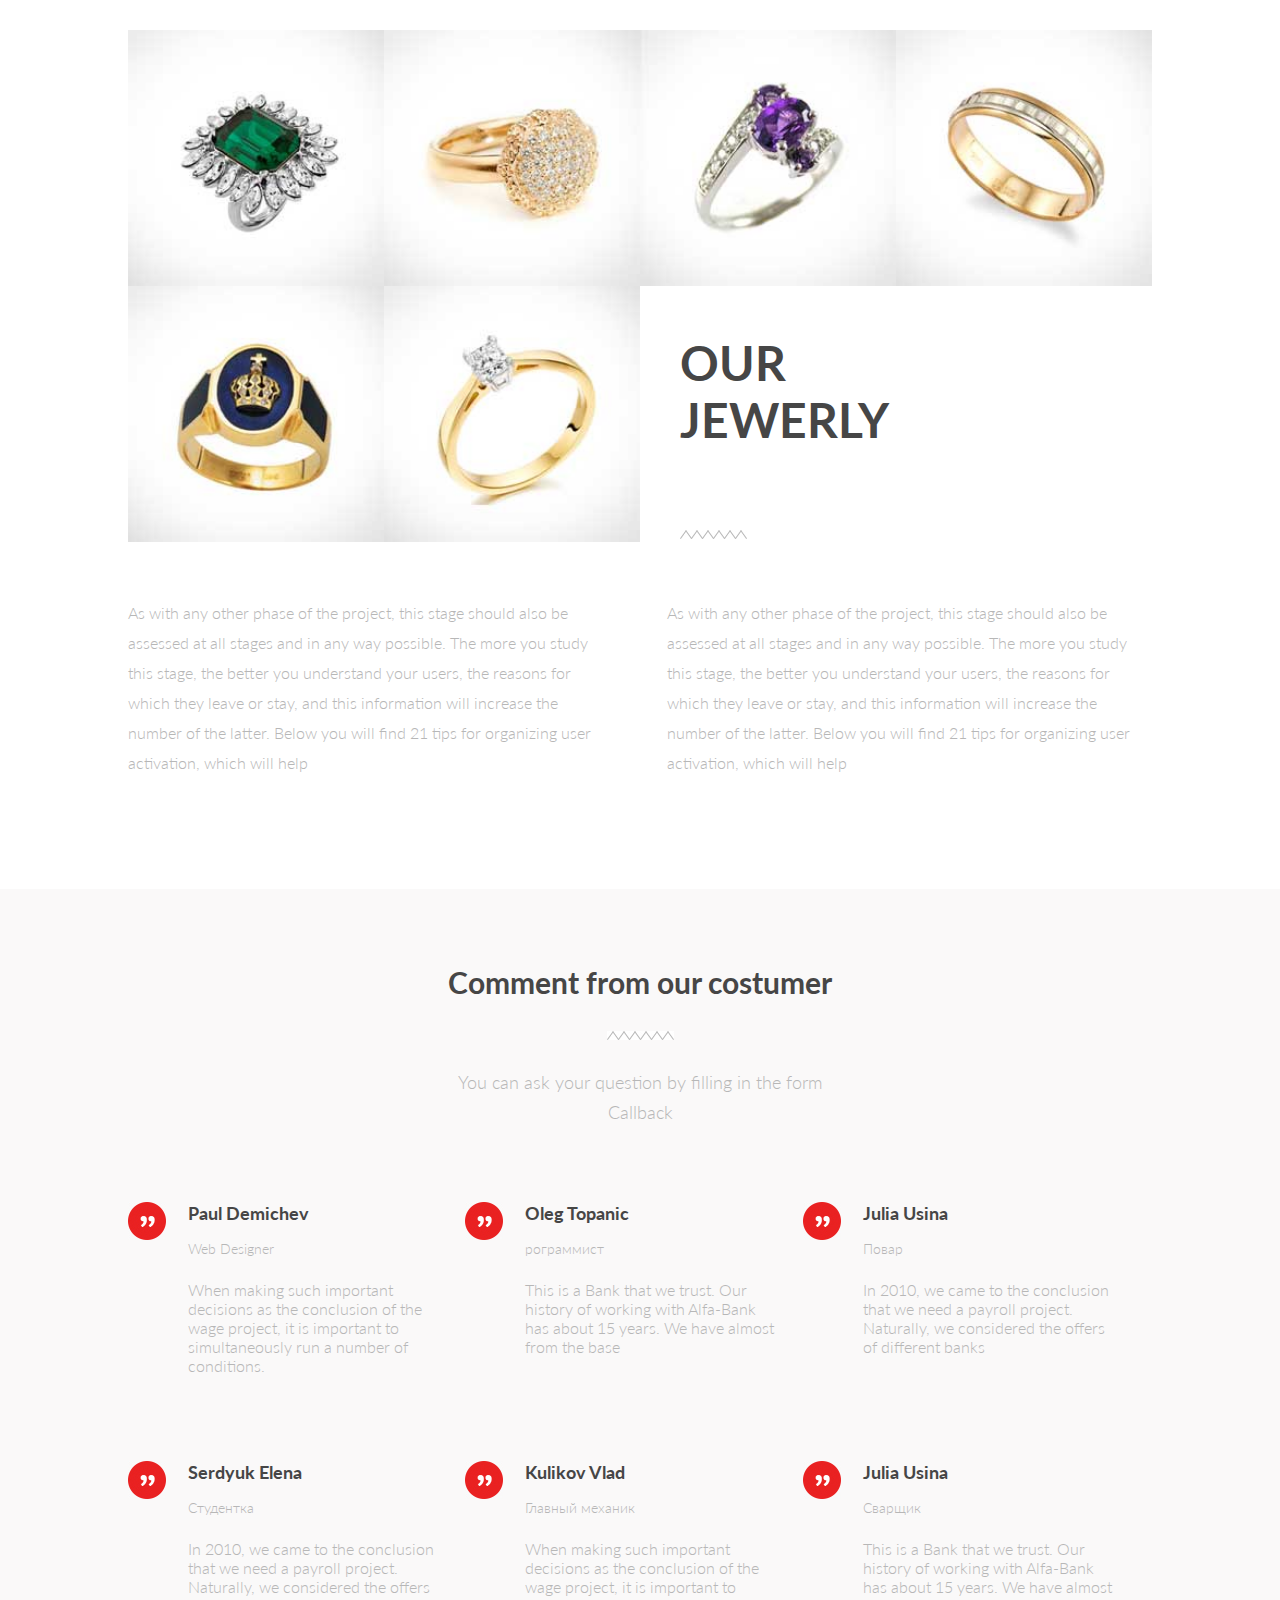
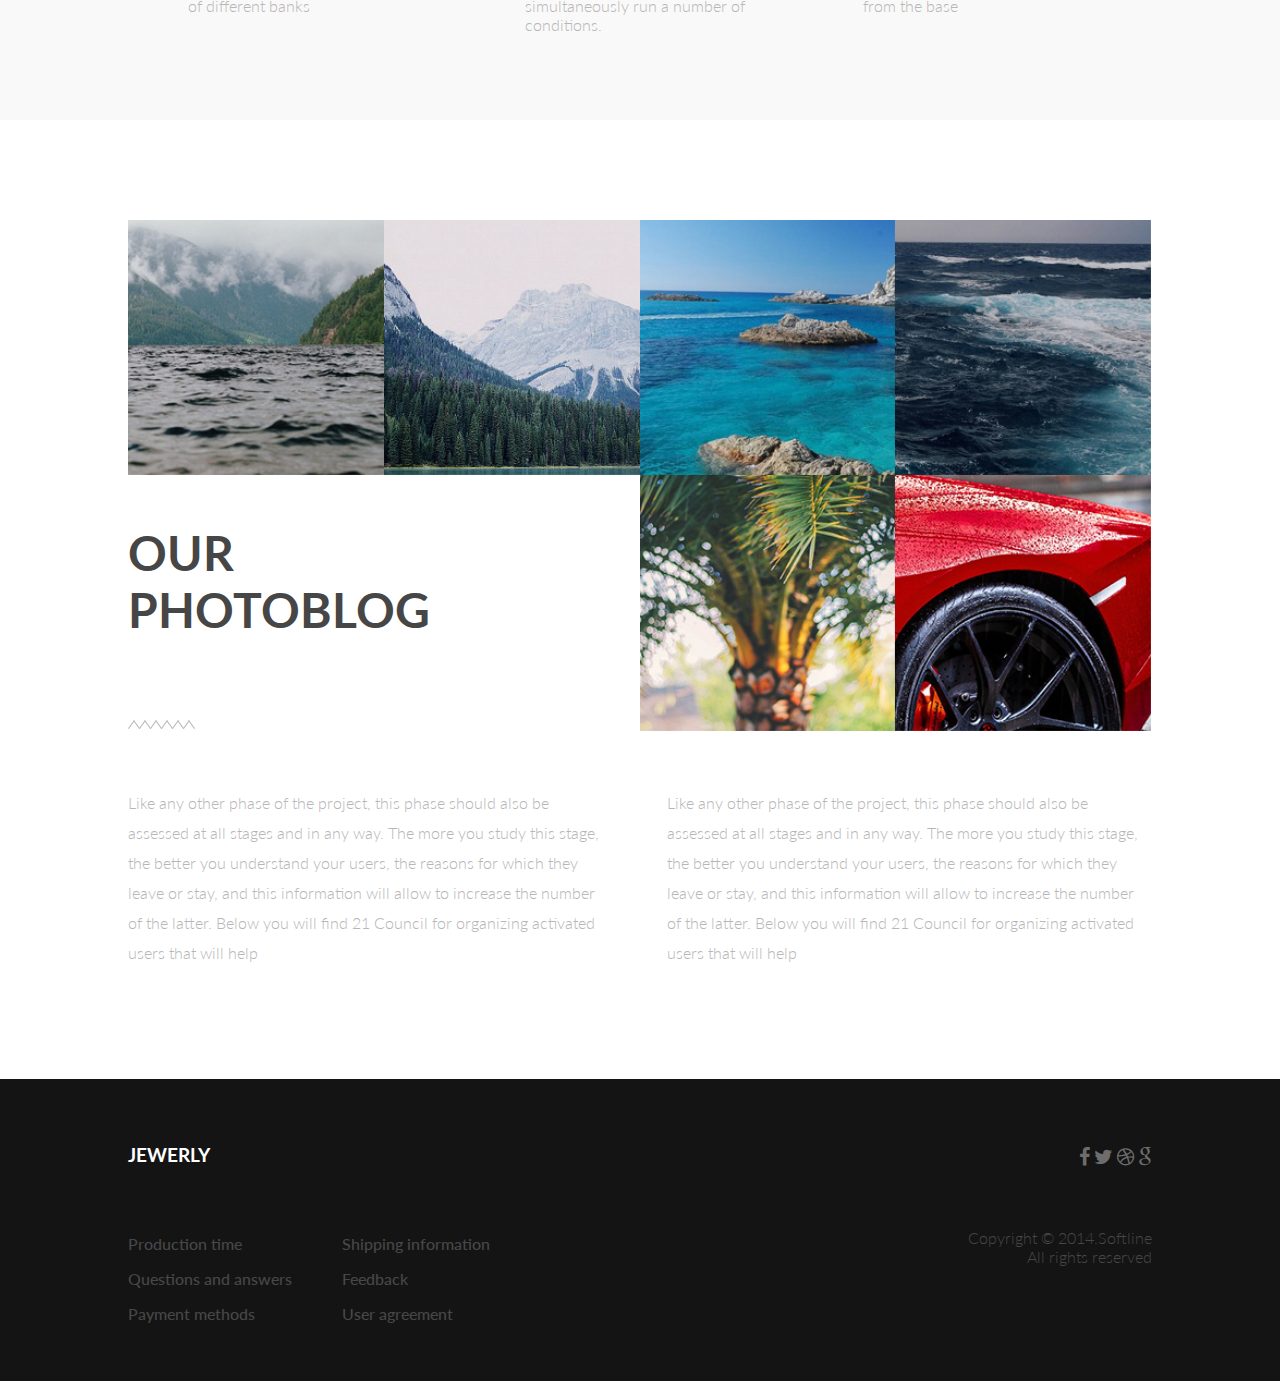
==== commit 7f107654: "Hemos finalizado Jewerly" ====
--- a/jewerly/index.html
+++ b/jewerly/index.html
@@ -340,19 +340,19 @@
 
 <div class="container">
 		
-		<section class="ourj">
-			
-			<div class="wrap-ourj">
-				
+		<section class="blog">
+			
+			<div class="wrap-blog">
+				
+				<img class="thumb" src="img/we-4.jpg" alt="">
+				<img class="thumb" src="img/we-3.jpg" alt="">
+				<img class="thumb" src="img/we-2.jpg" alt="">
 				<img class="thumb" src="img/we-1.jpg" alt="">
-				<img class="thumb" src="img/we-2.jpg" alt="">
-				<img class="thumb" src="img/we-3.jpg" alt="">
-				<img class="thumb" src="img/we-4.jpg" alt="">
+				<img class="thumb" src="img/we-6.jpg" alt="">
 				<img class="thumb" src="img/we-5.jpg" alt="">
-				<img class="thumb" src="img/we-6.jpg" alt="">
 
 				<div class="thumb title">
-					<h3>OUR JEWERLY</h3>
+					<h3>OUR PHOTOBLOG</h3>
 				<img src="img/quebrado.jpg" alt="">
 				</div>
 				
@@ -366,15 +366,62 @@
 
 		<div class="container">
 		
-		<section class="ourj-description">
-
-			<p>As with any other phase of the project, this stage should also be assessed at all stages and in any way possible. The more you study this stage, the better you understand your users, the reasons for which they leave or stay, and this information will increase the number of the latter. Below you will find 21 tips for organizing user activation, which will help </p>
-			
-			<p>As with any other phase of the project, this stage should also be assessed at all stages and in any way possible. The more you study this stage, the better you understand your users, the reasons for which they leave or stay, and this information will increase the number of the latter. Below you will find 21 tips for organizing user activation, which will help </p>
-
-
-		</section>
-	</div>
+		<section class="blog-description">
+
+			<p>Like any other phase of the project, this phase should also be assessed at all stages and in any way. The more you study this stage, the better you understand your users, the reasons for which they leave or stay, and this information will allow to increase the number of the latter. Below you will find 21 Council for organizing activated users that will help</p>
+			
+			<p>Like any other phase of the project, this phase should also be assessed at all stages and in any way. The more you study this stage, the better you understand your users, the reasons for which they leave or stay, and this information will allow to increase the number of the latter. Below you will find 21 Council for organizing activated users that will help</p>
+
+
+		</section>
+	</div>
+
+	<footer>
+		
+		<div class="container">
+
+			<div class="menu-footer">
+				<h3>JEWERLY</h3>
+
+				<ul>
+					<li>Production time</li>
+					<li>Questions and answers</li>
+					<li>Payment methods</li>
+				</ul>
+
+				<ul>
+					<li>Shipping information</li>
+					<li>Feedback</li>
+					<li>User agreement</li>
+				</ul>
+
+			</div>
+
+			<div class="other-footer">
+
+				<div class="redes">
+					<a href=""><i class="fa fa-facebook"></i></a>
+					<a href=""><i class="fa fa-twitter"></i></a>
+					<a href=""><i class="fa fa-dribbble"></i></a>
+					<a href=""><i class="fa fa-google"></i></a>
+					
+				</div>
+
+				<div class="copyright">
+
+					<p>Copyright © 2014.Softline<br>
+					All rights reserved</p>
+					
+				</div>
+	
+			</div>
+			
+			<div class="clearfix"></div>
+
+
+		</div>
+
+	</footer>
 
 </body>
 </html>
--- a/jewerly/css/style.css
+++ b/jewerly/css/style.css
@@ -454,5 +454,101 @@
 .comments .comment-wrap .comment p{
 	color: #b7b7b7;
 	font-size: 16px;
-	font-weight: 300;
-}+	font-weight: 300;}
+
+
+.blog {
+	padding-top: 100px;
+}
+.blog .thumb
+{
+display: block;
+float: right;
+width: 256px;
+}
+
+.blog .title {
+	width: 300px;
+	margin-right: 40px; 
+	float: left;
+
+}
+
+.blog .title h3{
+
+	font-size: 48px;
+	font-weight: bold;
+	color: #464646;
+	margin-bottom: 75px;
+}
+
+.blog-description {
+
+	padding-top: 40px;
+	margin-bottom: 95px;
+}
+
+.blog-description p{
+	display: inline-block;
+	width: 480px;
+	font-size: 16px;
+	color: #b7b7b7;
+	font-weight: 300;
+	line-height: 30px;
+}
+
+.blog-description p:last-child{
+	margin-left: 55px;
+	
+}
+
+footer{
+	background-color: #141414;
+	color: #474747;
+	font-weight: 300;
+	padding-top:65px;
+	font-size: 16px;
+	padding-bottom: 50px;
+}
+
+footer .menu-footer{
+	float: left;
+
+}
+ 
+
+footer h3{
+	color: white;
+	margin: 0;
+	margin-bottom: 60px;
+}
+
+footer ul{
+	float: left;
+	list-style: none;
+	margin: 0;
+	padding: 0;
+	font-weight: 500;
+}
+
+footer ul:last-child {
+	margin-left: 50px; 
+}
+
+footer ul li{
+	line-height: 35px;
+}
+
+footer .other-footer{
+ 	float: right;
+ 	text-align: right;
+ }
+
+ footer .redes{
+ 	margin-bottom:60px; 
+ }
+
+ footer .other-footer a{
+ 	color:#6d6d6d;
+ 	font-size: 20px;
+ 	 }